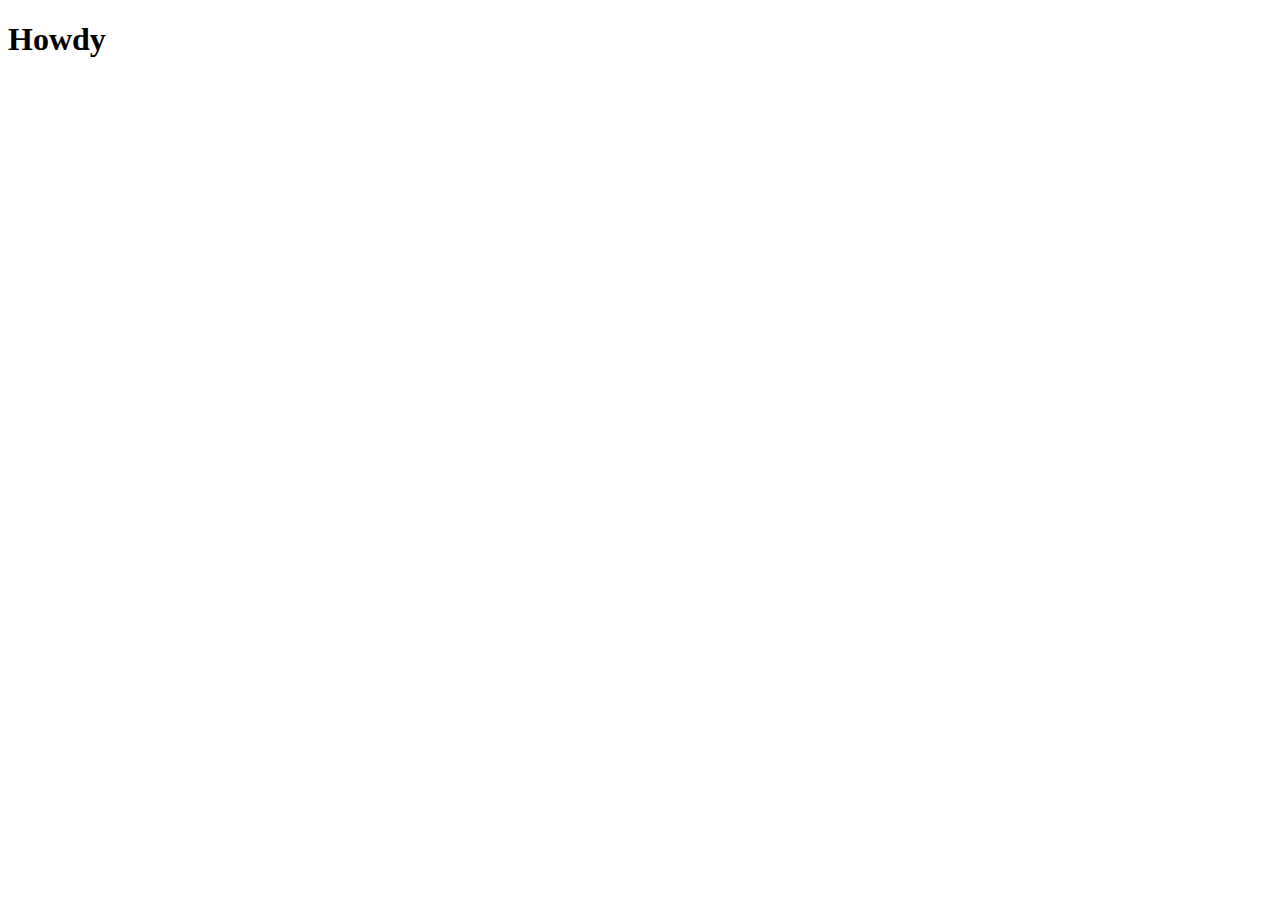
==== index.html @ 6f177c91 "Add files via upload" ====
<!doctype html>
<html lang="nl">
	
<head>
	<meta charset="UTF-8">
	<meta name="author" content="jouw naam">
	<meta name="viewport" content="width=device-width, initial-scale=1">
	
	<title>Howdy</title>
	
	<link href="styles/style.css" rel="stylesheet">
</head>

<body>
	<h1>Howdy</h1>
	<script src="scripts/script.js"></script>
</body>
	
</html>
---- styles/style.css ----
/* CSS Document */
*, *::after, *::before {
  box-sizing:border-box;  
}
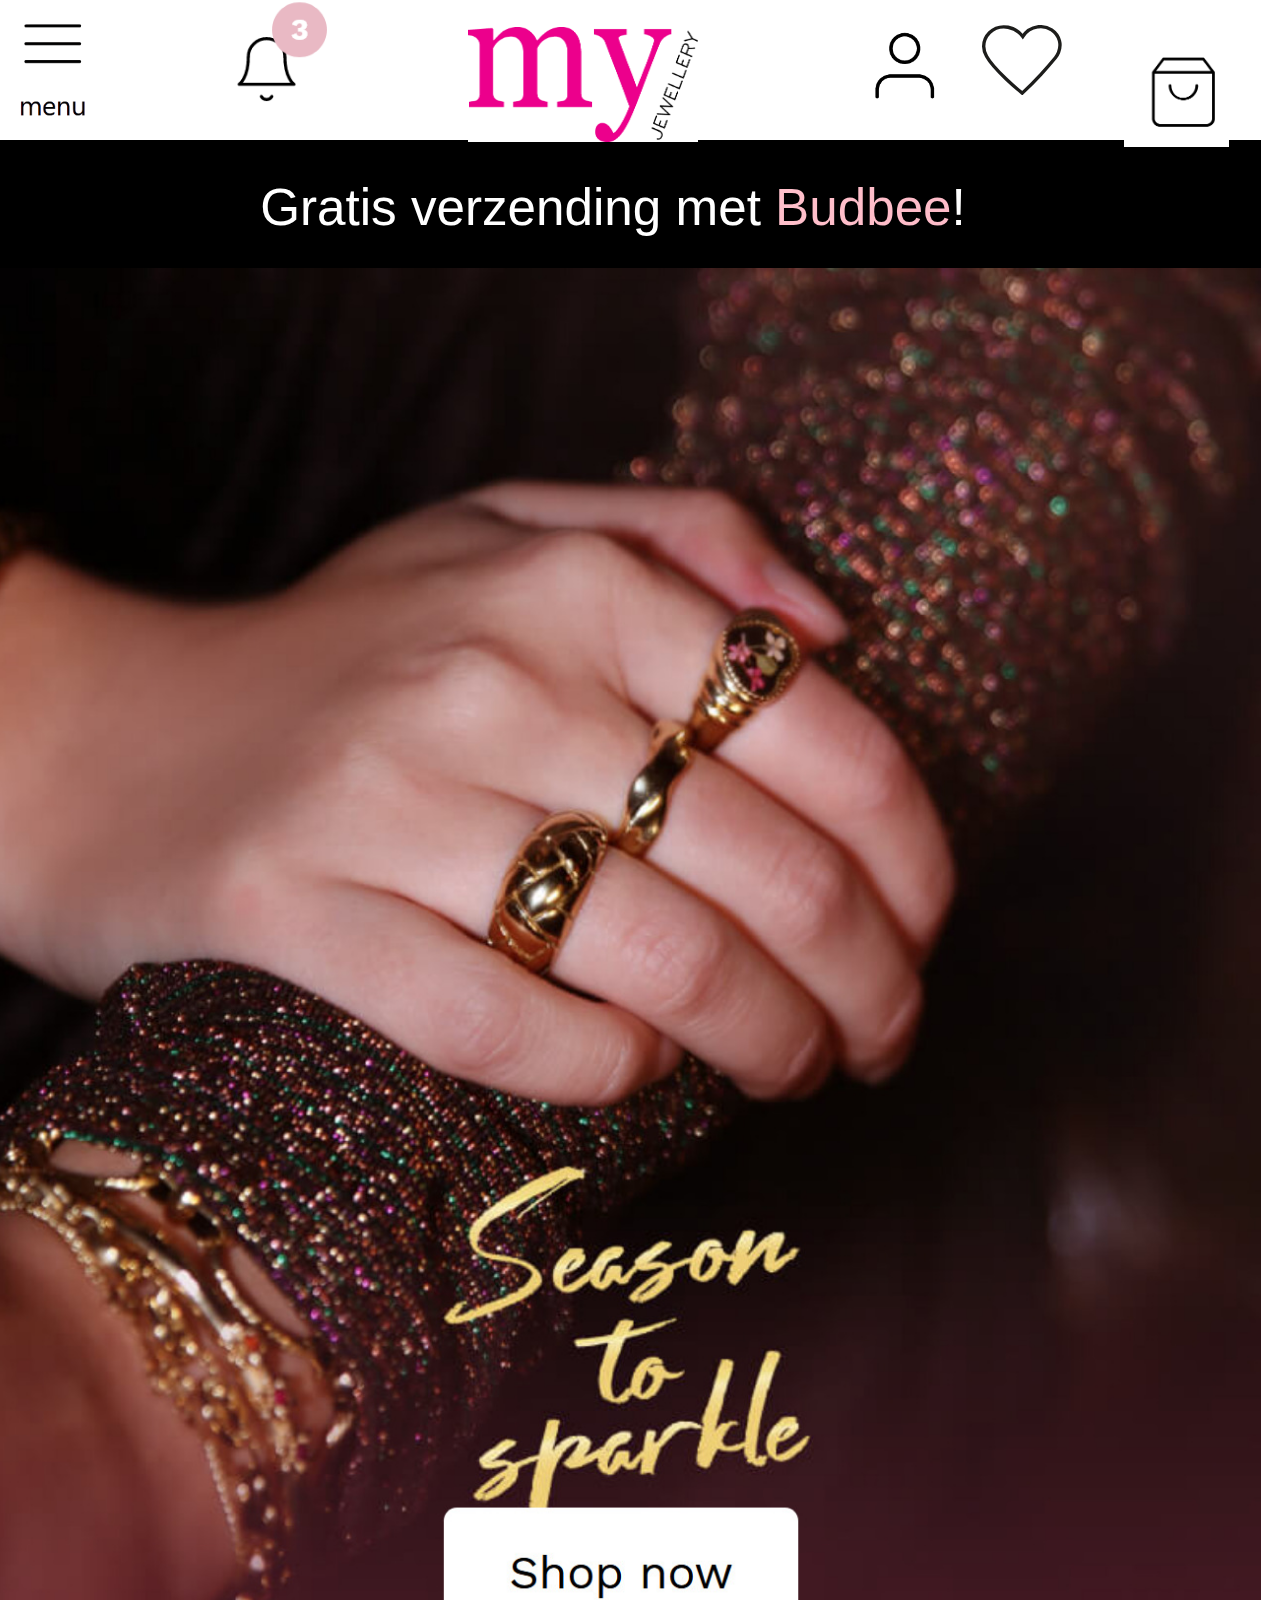
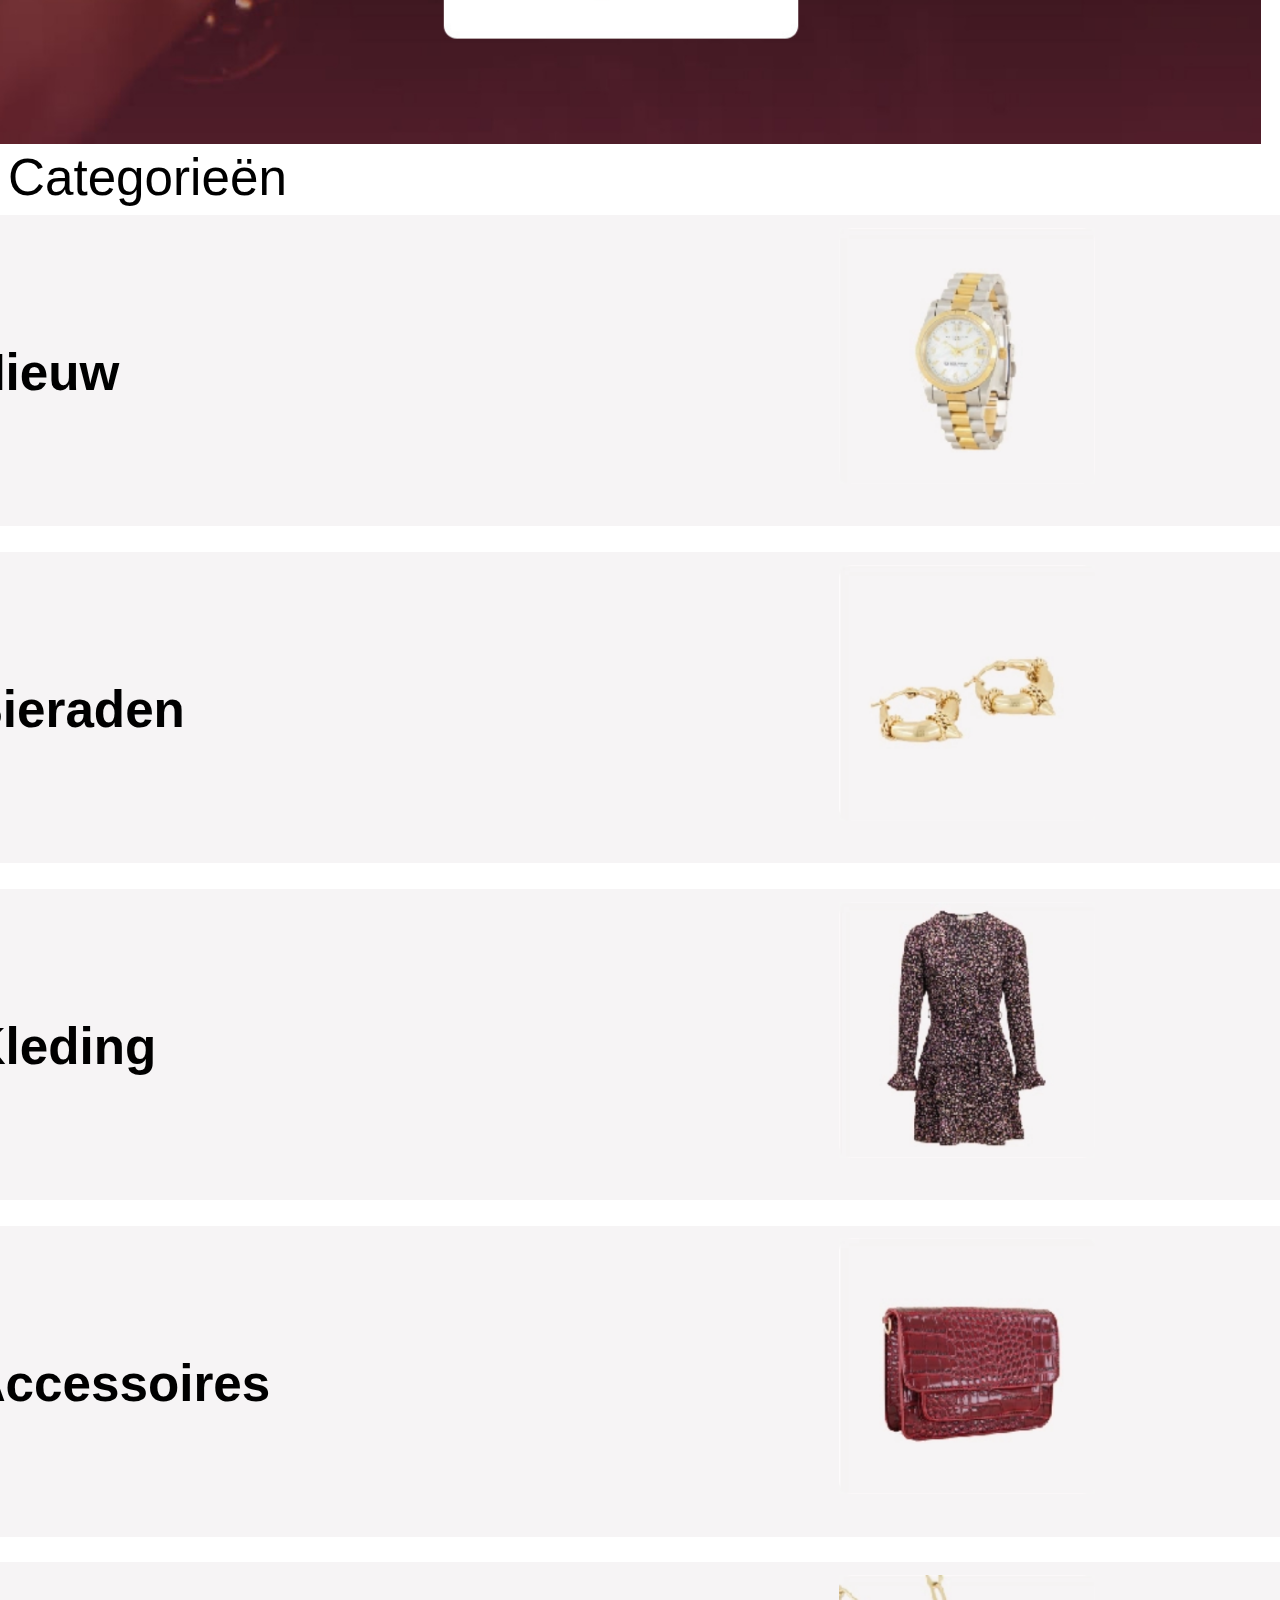
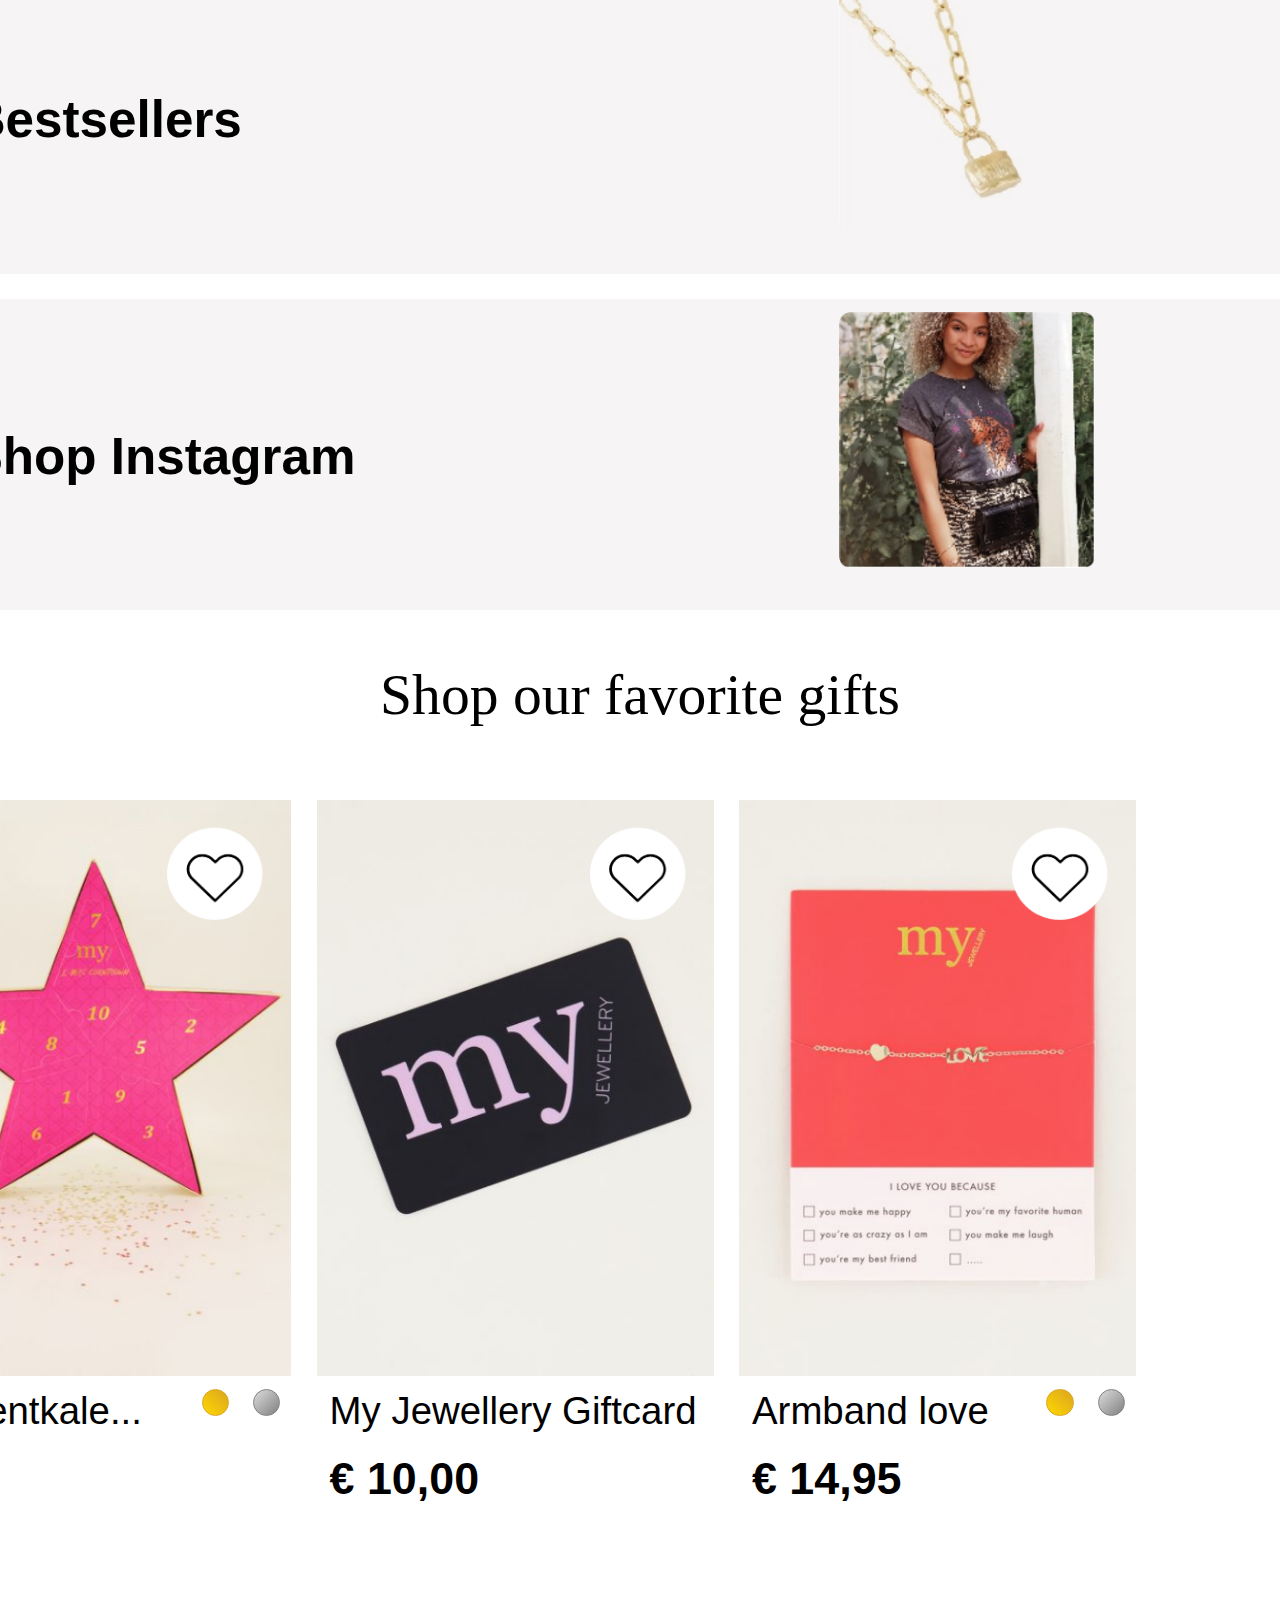
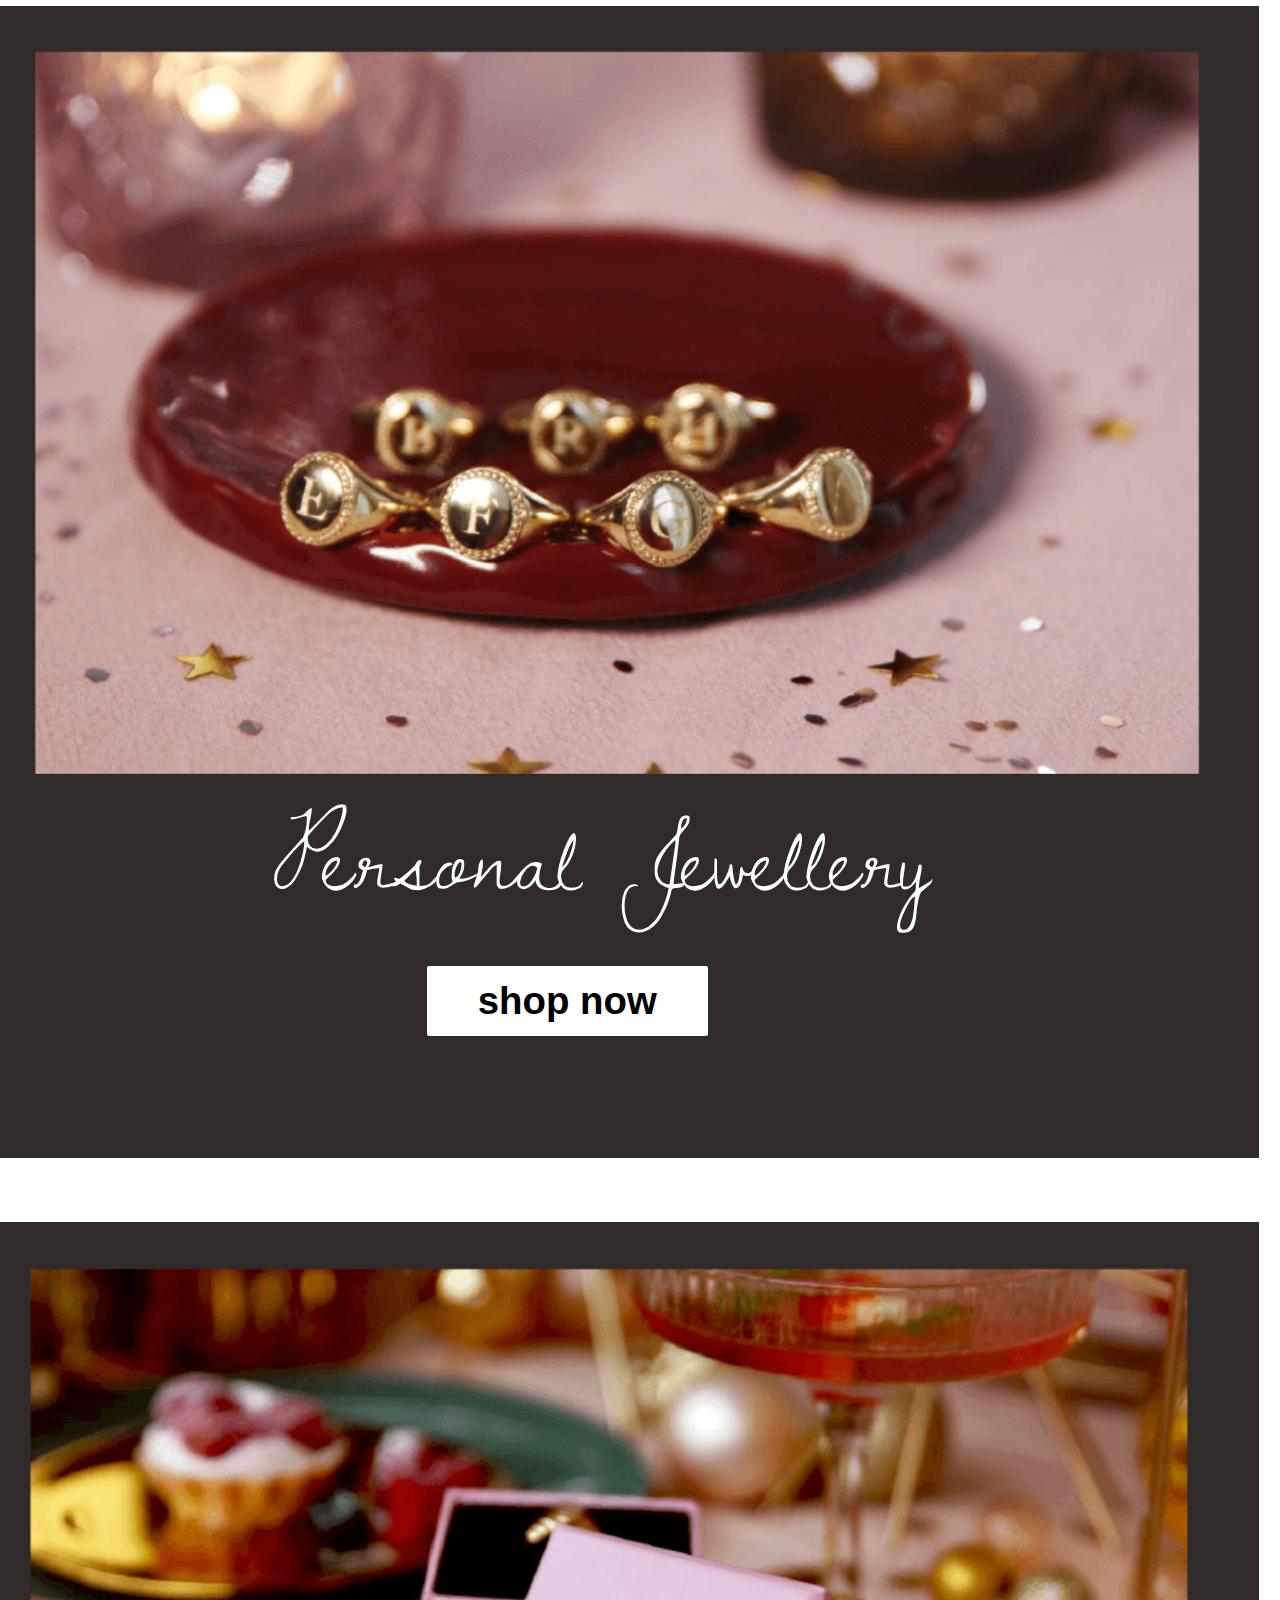
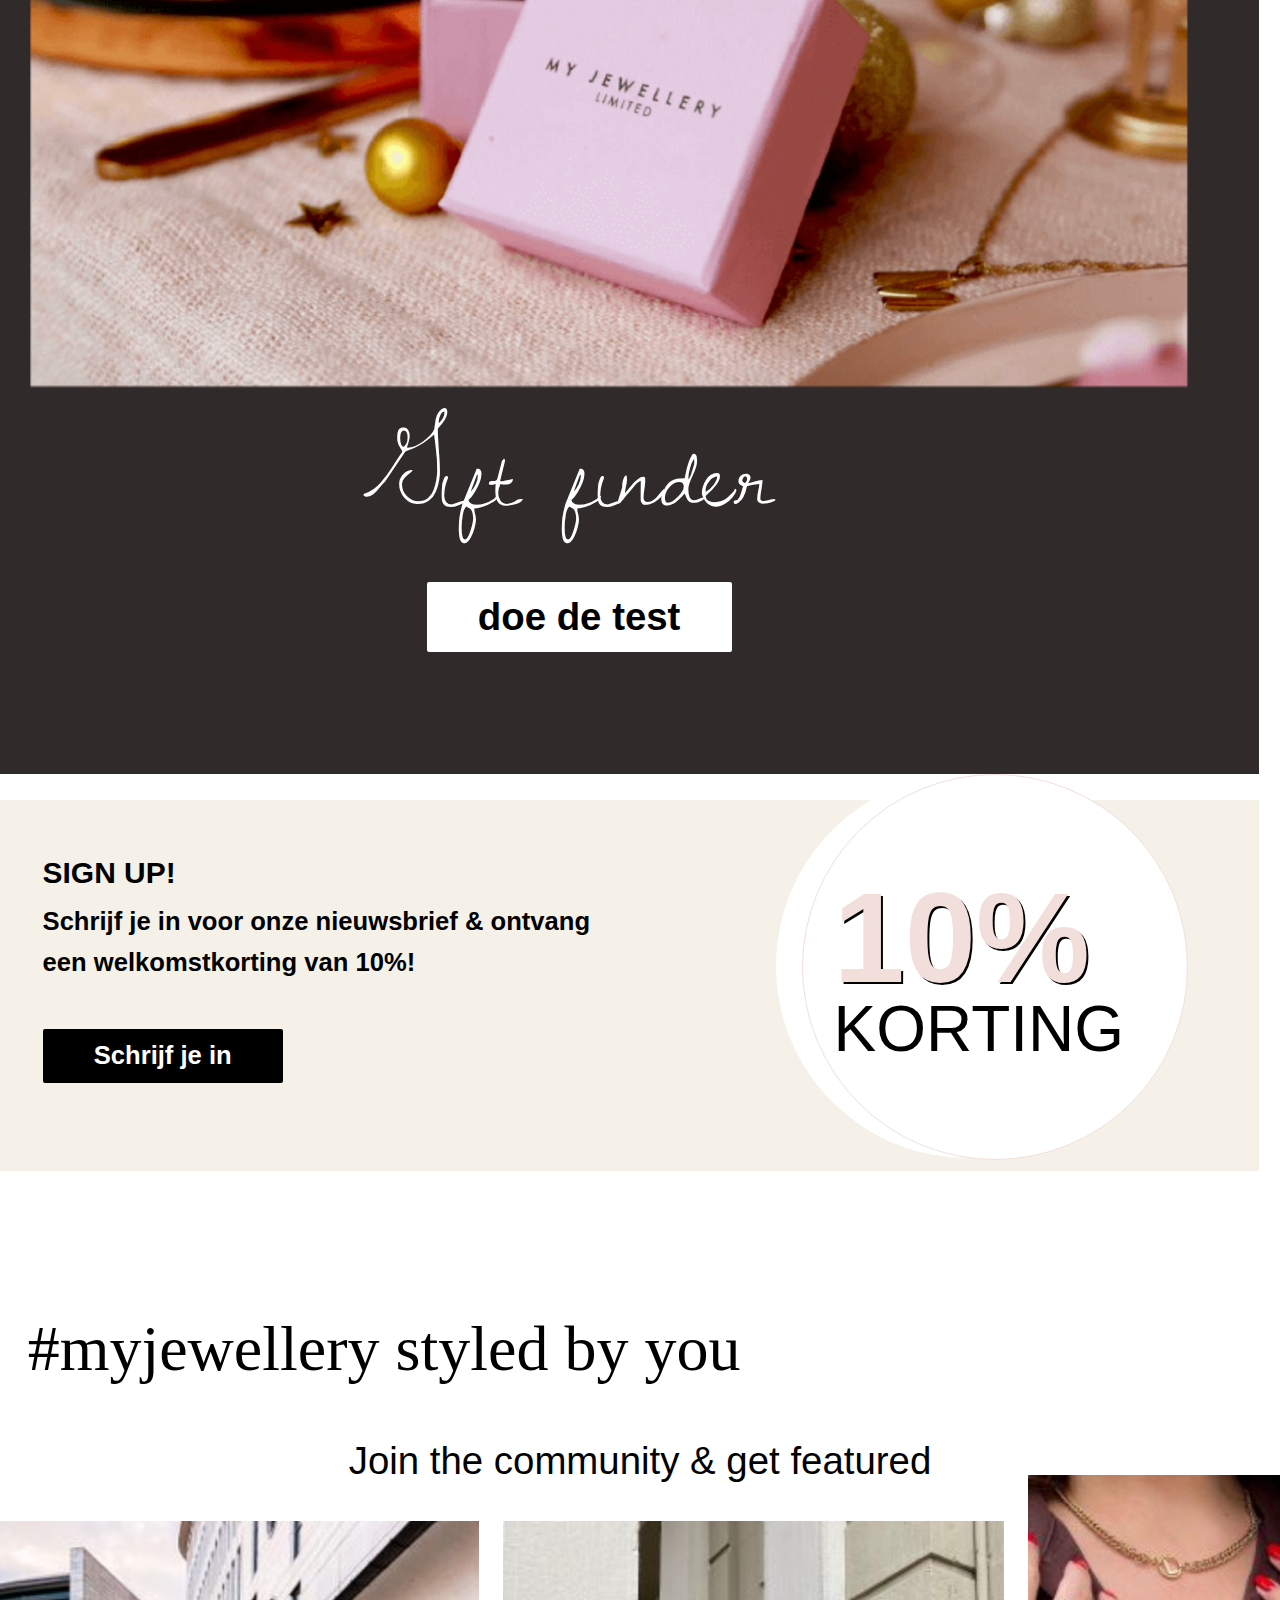
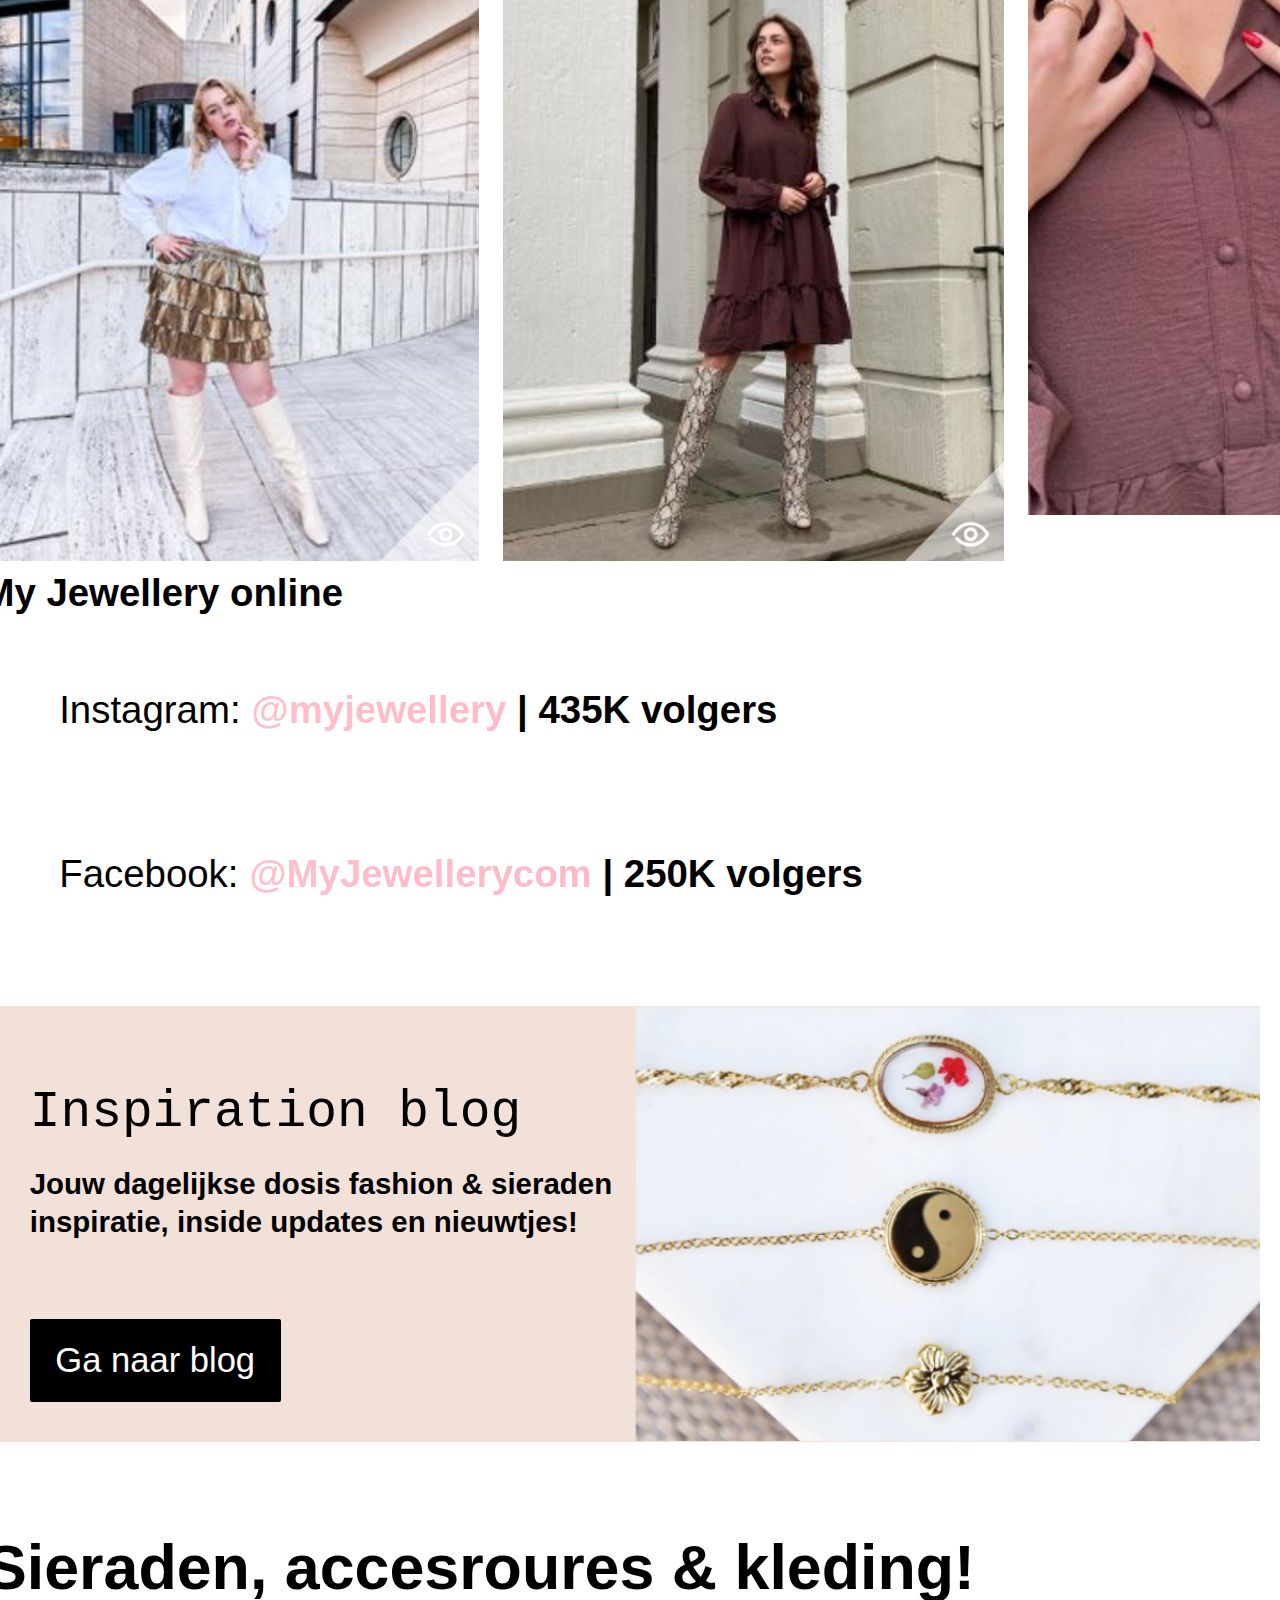
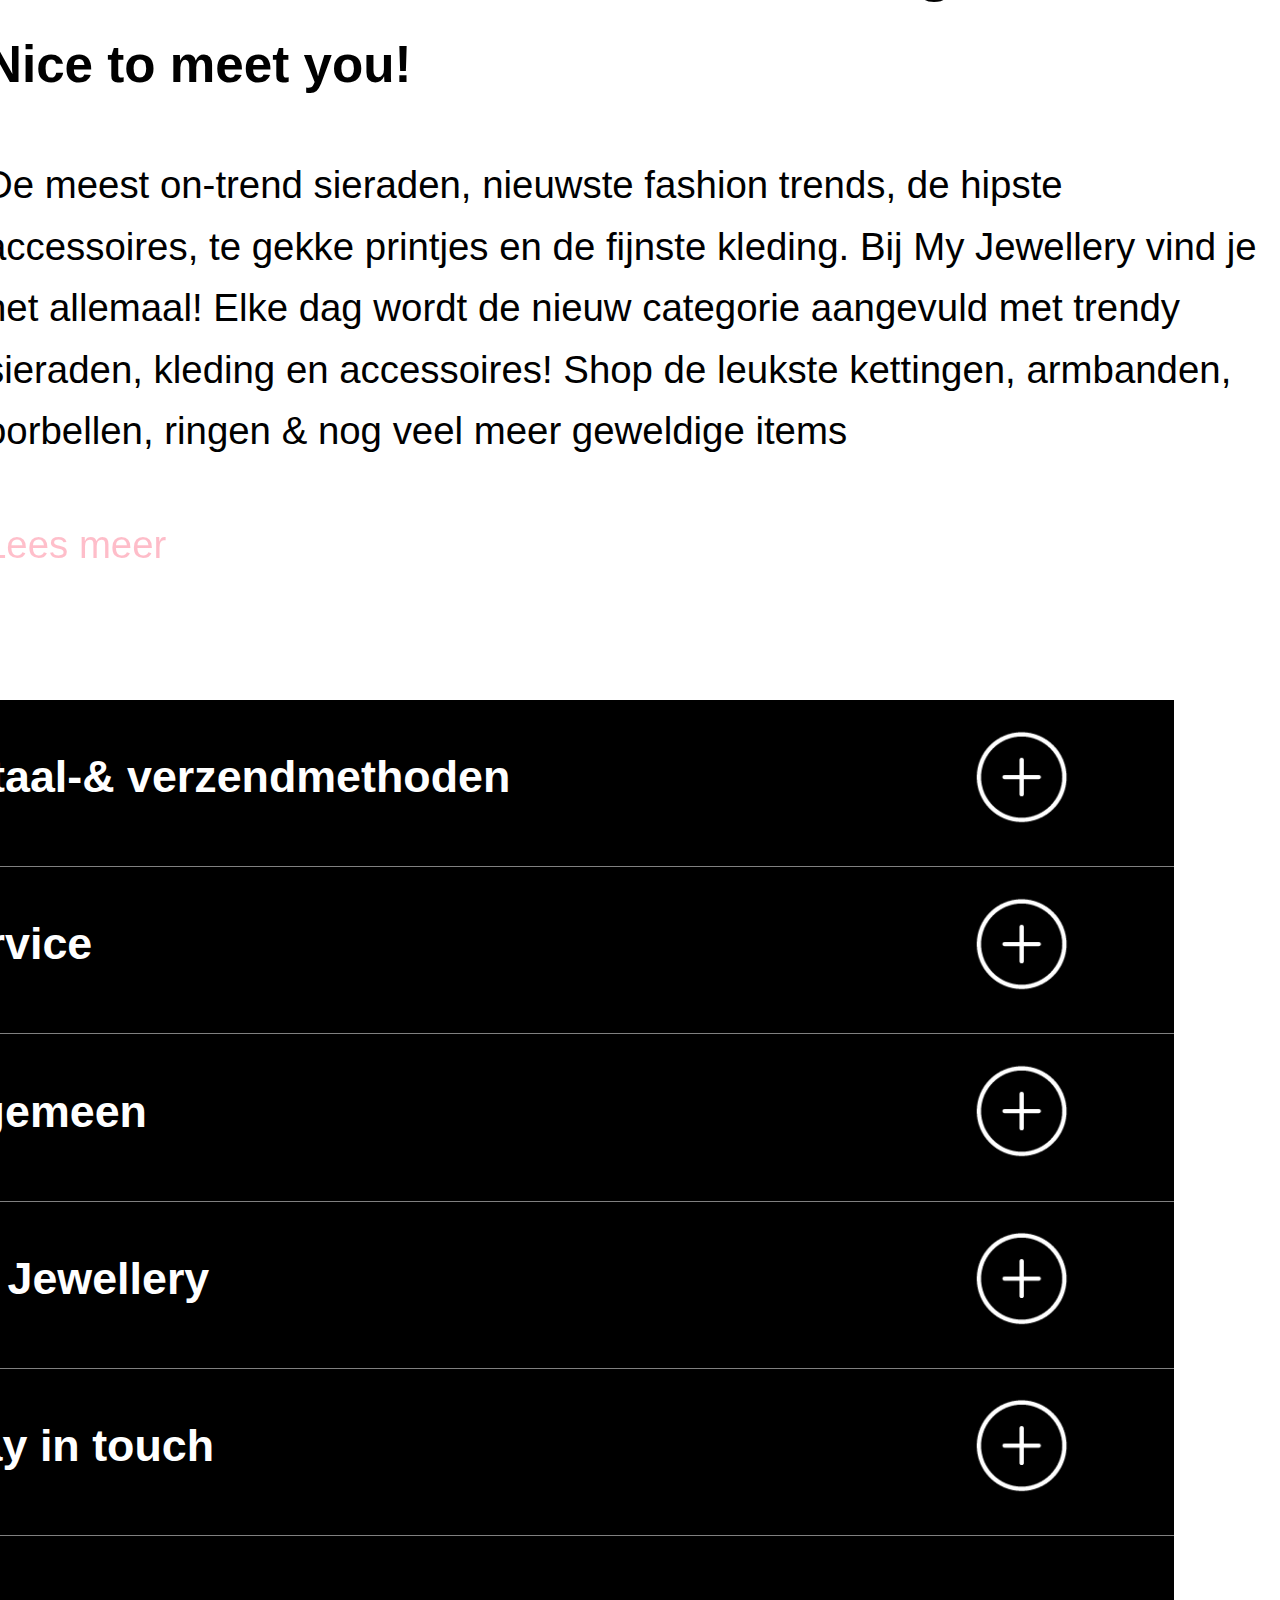
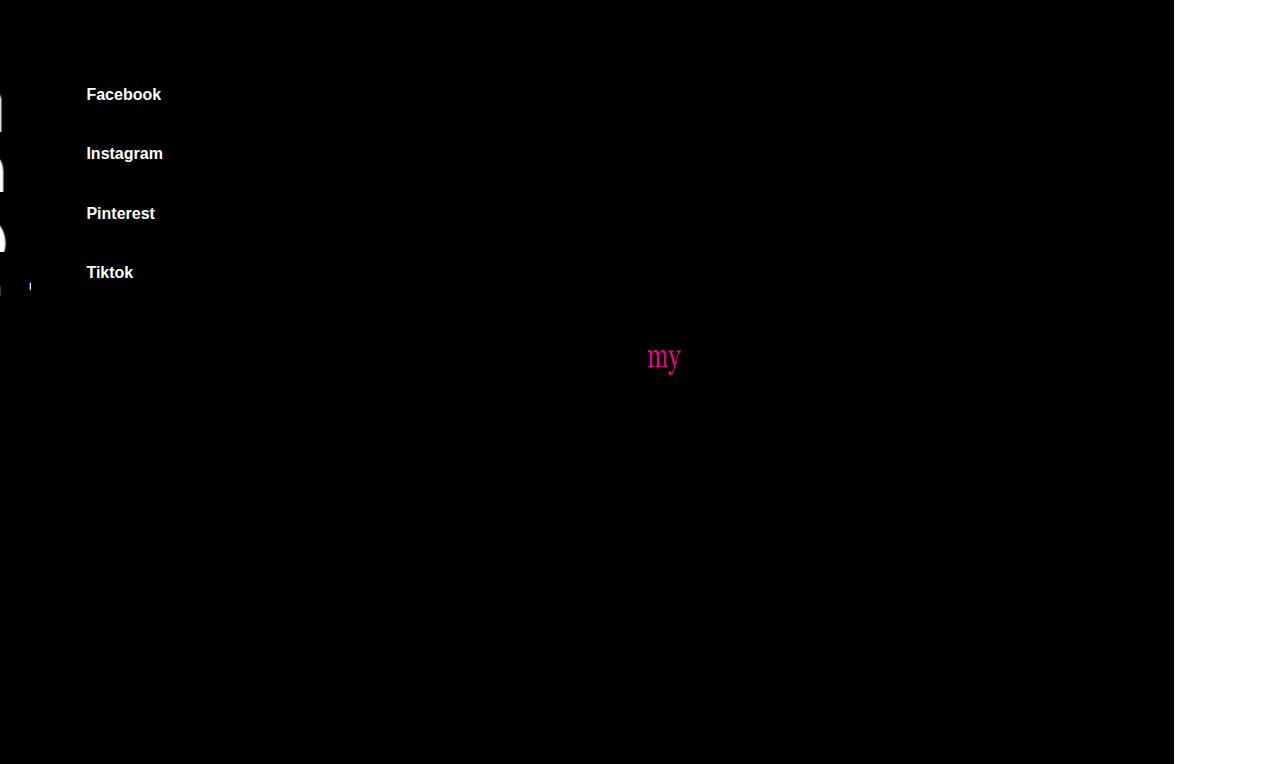
==== commit 437ab35a: "Add files via upload" ====
--- a/index.html
+++ b/index.html
@@ -1,19 +1,284 @@
-<!doctype html>
-<html lang="nl">
-	
-<head>
-	<meta charset="UTF-8">
-	<meta name="author" content="jouw naam">
-	<meta name="viewport" content="width=device-width, initial-scale=1">
-	
-	<title>Howdy</title>
-	
-	<link href="styles/style.css" rel="stylesheet">
-</head>
-
-<body>
-	<h1>Howdy</h1>
-	<script src="scripts/script.js"></script>
-</body>
-	
-</html>
+<!DOCTYPE html>
+<html lang="nl">
+
+<head>
+    <title>Sieraden en kleding webshop, elke dag nieuwe on-trend items!</title>
+    <meta charset="UTF-8">
+    <meta name="description" content="My Jewerly">
+    <meta name="keywords" content="Sieraden, Blogs">
+    <meta name="author" content="Fabienne van den Steen">
+    <!-- <meta name="viewport" content="width=device-width, initial-scale=1.0"> -->
+    <link rel="preconnect" href="https://fonts.gstatic.com">
+    <link href="https://fonts.googleapis.com/css2?family=Work+Sans&display=swap" rel="stylesheet">
+    <link rel="preconnect" href="https://fonts.gstatic.com">
+    <link href="https://fonts.googleapis.com/css2?family=Work+Sans:wght@400;600&display=swap" rel="stylesheet">
+    <link rel="preconnect" href="https://fonts.gstatic.com">
+    <link rel="preconnect" href="https://fonts.gstatic.com">
+    <link href="https://fonts.googleapis.com/css2?family=Dawning+of+a+New+Day&family=Sacramento&display=swap" rel="stylesheet">
+    <link rel="stylesheet" type="text/css" href="Style/Style.css">
+    <link rel="icon" href="Images/favicon.png" type="image/gif" sizes="16x16">
+    <!-- DEZE REGEL IS VOOR DE FAVICON -->
+</head>
+
+<!-- HTML HEADER BEGINT HIER -->
+<header>
+    <!-- CONTAINTER ELEMENT VERVANGEN ( SECTION) -->
+    <section>
+        <img src="Images/Menu.png" alt="Menu">
+        <img src="Images/Search.png" alt="Search Logo">
+        <img src="Images/bel.png" alt="notificaties Logo">
+        <a href="One%20homepage.html">
+            <img src="Images/Logo.png" alt="Logo" class="logo"></a>
+        <div>
+            <img src="Images/Profiel.png" alt="Profiel Logo" class="profiel">
+            <svg id="Laag_2" data-name="Laag 2" xmlns="http://www.w3.org/2000/svg" viewBox="0 0 117.94 104.16">
+                <path class="cls-1" d="M286.61,484.71c9-8.46,18.27-17.75,27.67-27.91,7.69-8.33,14.8-16.52,21.35-24.48.94-1.14,9.5-11.89,5.94-25.34A28.17,28.17,0,0,0,330,391.1a29.59,29.59,0,0,0-19.22-4.57c-.64.07-1.15.14-1.5.19-13.65,1.95-20.81,12.43-21.94,14.13-1.59-2.18-8.76-11.46-21.69-13.65-2.22-.37-16.65-2.56-27.3,7.8-1,1-8.87,8.86-8.86,20.49,0,4,.95,8.7,4.23,14.61C245.12,450.66,282,481,286.61,484.71Z" transform="translate(-226.99 -383.87)" />
+                <path class="cls-1" d="M343.55,412.72" transform="translate(-226.99 -383.87)" />
+            </svg>
+            <img src="Images/Bag.png" alt="Bag Logo">
+        </div>
+    </section>
+    <!--  P VERANDEREN IN DIV , DIV WEGHALEN EN STYLE IN P ZETTEN -->
+    <article>
+        <p>Gratis verzending met <span class=pink>Budbee</span>!</p>
+    </article>
+</header>
+
+<main>
+    <section>
+        <img src="Images/Header_photo.jpg" alt="Christmass themed picture" id="headerphoto">
+        <!-- <img src="images/20po.jpg" alt="Christmass themed picture"> -->
+        <!--  <img src="images/Header_photo.jpg" alt="Christmass themed picture" class="Image1"> -->
+        <a>
+            <!-- <p class="button1">Shop now</p> -->
+            Shop now
+        </a>
+    </section>
+
+
+    <section id="section2">
+        <h1>Categorieën</h1>
+        <ul>
+            <li>
+                <a>
+                    <p class="horlogenieuw">Nieuw</p>
+                    <img src="Images/Horloge.png" alt="Horloge in het goud">
+                </a>
+            </li>
+            <li>
+                <a href="Detailpagina.html" class="oorbellensieraden">Sieraden</a>
+                <img src="Images/Oorbellen.png" alt="Oorbellen in het goud">
+            </li>
+            <li>
+                <a>
+                    <p class="jurkkleding">Kleding</p>
+                    <img src="Images/Jurk.png" alt="Bloemen jurk">
+                </a>
+            </li>
+            <li>
+                <a>
+                    <p>Accessoires</p>
+                    <img src="Images/Tas.png" alt="Rode tas">
+                </a>
+            </li>
+            <li>
+                <a>
+                    <p>Bestsellers</p>
+                    <img src="Images/Ketting.png" alt="Ketting in het goud">
+                </a>
+            </li>
+            <li>
+                <a>
+                    <p>Shop Instagram</p>
+                    <img src="Images/Girl.png" alt="Instagram foto">
+                </a>
+            </li>
+        </ul>
+    </section>
+    <section id="section3">
+        <h2>Shop our favorite gifts</h2>
+        <!--  ARTICLE MET H ALS NAAM VAN MAKEN IPV DIV ( OF UN LI) -->
+        <ul id="ulhome2">
+            <li>
+                <img src="Images/Calander.png" alt="Calander">
+                <img src="images/Screenshot_2020-11-15%20Adventskalender%202020.jpg" alt="Calander afbeelding 2" class="calander2">
+                <p id="p1">Adventkale...</p>
+                <!-- <p class="a2020price"><b>€ 49.95</b></p> -->
+                <div></div>
+                <div></div>
+            </li>
+            <!-- <img src="images/Heart.png" alt="Heart liked" class="heart2"> -->
+            <li>
+                <img src="Images/Giftcard.png" alt="Giftcard">
+                <!--  <img src="images/Heart.png" alt="Heart liked" class="heart2"> -->
+                <p>My Jewellery Giftcard</p>
+                <p><b>€ 10,00</b></p>
+            </li>
+            <li class="container1">
+                <img src="Images/Sieraad1.png" alt="Armbandje">
+                <img src="images/Screenshot_2020-11-15%20%20Armband%20Love.png" alt="Armbandje afbeelding 2" class="sieraad1b">
+                <p>Armband love</p>
+                <p><b>€ 14,95</b></p>
+                <div></div>
+                <div></div>
+            </li>
+            <!--  <img src="images/Heart.png" alt="Heart liked" class="heart2"
+            <li id="lihome2" class="container1">
+                <img src="images/Sieraad%202.png" alt="Ring">
+                <img src="images/ring2.jpg" alt="Heart liked" class="ring2">
+                <p>Geboorte...</p>
+                <p><b>€ 11,95</b></p>
+                <div></div>
+                <div></div>
+            </li> -->
+            <!-- <img src="images/Heart.png" alt="Heart liked" class="heart2" -->
+            <!-- <div>
+                    <img src="images/Sieraad%202.png" alt="Ring" class="sieraad2">
+                    <img src="images/Heart.png" alt="Heart liked" class="heart2">
+                    <p>Sterrenbeeld ring</p>
+                    <p><b>€ 17,95</b></p>
+                    <div class="gold"></div>
+                    <div class="silver"></div>
+                </div>
+                <div>
+                    <img src="images/Parfum.png" alt="Parfum" class="parfum">
+                    <img src="images/Heart.png" alt="Heart liked" class="heart2">
+                    <p>Empress Eau de Parfum</p>
+                    <p><b>€ 39,95</b></p>
+                </div>
+                <div>
+                    <img src="images/Sieraad%203.png" alt="Armband" class="sieraad3">
+                    <img src="images/Heart.png" alt="Heart liked" class="heart2">
+                    <p>Moeder &amp; Dochter armband</p>
+                    <p><b>€ 19.95</b></p>
+                    <div class="gold"></div>
+                    <div class="silver"></div>
+                    <div class="goldandsilver"></div>
+                </div>
+                <div>
+                    <img src="images/Sieraad%204.png" alt="Armband" class="sieraad4">
+                    <img src="images/Heart.png" alt="Heart liked" class="heart2">
+                    <p>Sister armband</p>
+                    <p><b>€ 19,95</b></p>
+                    <div class="gold"></div>
+                    <div class="silver"></div>
+                    <div class="goldandsilver"></div>
+                </div>
+                <div>
+                    <img src="images/Sieraad%205.png" alt="Armband" class="sieraad5">
+                    <img src="images/Heart.png" alt="Heart liked" class="heart2">
+                    <p>Zwarte forever connected armband</p>
+                    <p><b>€ 19,95</b></p>
+                    <div class="gold"></div>
+                    <div class="silver"></div>
+                    <div class="goldandsilver"></div>
+                </div> -->
+        </ul>
+    </section>
+    <section>
+        <article>
+            <img src="Images/Personal%20jewellery.png" alt="Ringen in schaal">
+            <p>Personal Jewellery</p>
+            <a>shop now</a>
+        </article>
+        <article>
+            <img src="Images/Gift%20finder.png" alt="Ring in bakje">
+            <p>Gift finder</p>
+            <a>doe de test</a>
+        </article>
+    </section>
+    <section>
+        <article>
+            <h3>SIGN UP!</h3>
+            <p><b>Schrijf je in voor onze nieuwsbrief &amp; ontvang</b></p>
+            <p><b> een welkomstkorting van 10%!</b></p>
+            <a>Schrijf je in</a>
+        </article>
+        <div>
+            <div></div>
+            <p>10%</p>
+            <p>KORTING</p>
+        </div>
+    </section>
+    <section>
+        <h2>#myjewellery styled by you</h2>
+        <p>Join the community &amp; get featured</p>
+        <img src="Images/styled1.png" alt="Styled girl">
+
+        <img src="Images/styled2.png" alt="Styled girl">
+
+        <img src="Images/styled3.png" alt="Styled girl">
+
+        <!--  <img src="images/styled4.png" alt="Styled girl" class="styled4">
+                    <img src="images/styled5.png" alt="Styled girl" class="styled5">
+                    <img src="images/styled6.png" alt="Styled girl" class="styled6"> -->
+    </section>
+    <section>
+        <h5><b>My Jewellery online</b></h5>
+        <p>Instagram: <span class="pink"><b>@myjewellery</b></span><span><b> | 435K volgers</b></span></p>
+        <p>Facebook: <span class="pink"><b>@MyJewellerycom</b></span><span><b> | 250K volgers</b></span></p>
+    </section>
+    <section>
+        <article>
+            <h3>Inspiration blog</h3>
+            <div>
+                <p><b>Jouw dagelijkse dosis fashion &amp; sieraden</b></p>
+                <p><b>inspiratie, inside updates en nieuwtjes!</b></p>
+            </div>
+            <img src="Images/Sieraden6.png" alt="armbandjes x3">
+            <a>Ga naar blog</a>
+        </article>
+    </section>
+    <section>
+        <h4><b>Sieraden, accesroures &amp; kleding!</b></h4>
+        <h5><b>Nice to meet you!</b></h5>
+        <p>De meest on-trend sieraden, nieuwste fashion trends, de hipste accessoires, te gekke printjes en de fijnste kleding. Bij My Jewellery vind je het allemaal! Elke dag wordt de nieuw categorie aangevuld met trendy sieraden, kleding en accessoires! Shop de leukste kettingen, armbanden, oorbellen, ringen &amp; nog veel meer geweldige items</p>
+        <a>Lees meer</a>
+    </section>
+    <script src="javascript.js"></script>
+</main>
+
+<!-- HTML FOOTER BEGINT HIER -->
+<footer>
+    <ul>
+        <li>
+            <a><img src="Images/Add.png" alt="Add button"></a>
+            <h5><b>Betaal-&amp; verzendmethoden</b></h5>
+        </li>
+        <li>
+            <a><img src="Images/Add.png" alt="Add button"></a>
+            <h5><b>Service</b></h5>
+        </li>
+        <li>
+            <a><img src="Images/Add.png" alt="Add button"></a>
+            <h5><b>Algemeen</b></h5>
+        </li>
+        <li>
+            <a><img src="Images/Add.png" alt="Add button"></a>
+            <h5><b>My Jewellery</b></h5>
+        </li>
+        <li>
+            <a><img src="Images/Add.png" alt="Add button"></a>
+            <h5><b>Stay in touch</b></h5>
+        </li>
+    </ul>
+    <ul>
+        <li>
+            <img src="Images/Facebook.png" alt="Facebook logo">
+            <p><b>Facebook</b></p>
+        </li>
+        <li>
+            <img src="Images/Instagram.png" alt="Instagram logo">
+            <p><b>Instagram</b></p>
+        </li>
+        <li>
+            <img src="Images/Pinterest_logo.png" alt="Pinterest logo">
+            <p><b>Pinterest</b></p>
+        </li>
+        <li>
+            <img src="Images/Tiktok.png" alt="Tiktok logo">
+            <p><b>Tiktok</b></p>
+        </li>
+    </ul>
+    <img src="Images/footerlogo.png" alt="Footer logo">
+</footer>
--- a/Style/Style.css
+++ b/Style/Style.css
@@ -0,0 +1,2143 @@
+/* OPMAAK VAN DE BODY & TOEGANKELIJKHEID */
+body {
+    font-family: 'https://fonts.googleapis.com/css2?family=Work+Sans:wght@400;600&display=swap', sans-serif;
+    overflow-x: hidden;
+}
+
+a {
+    cursor: pointer;
+}
+
+a:hover {
+    text-decoration: underline 3px solid black;
+}
+
+a:focus {
+    outline: 3px solid pink;
+}
+
+button:hover {
+    text-decoration: underline 3px solid black;
+}
+
+button:focus {
+    outline: 3px solid pink;
+}
+
+/* HIER BEGINT DE OPMAAK VAN DE HEADER */
+
+/* header menu img */
+header section:nth-of-type(1) img:nth-of-type(1) {
+    height: 9vw;
+    cursor: pointer;
+}
+
+
+/*header search img  */
+header section:nth-of-type(1) img:nth-of-type(2) {
+    position: absolute;
+    height: 6vw;
+    margin-left: 2vw;
+    margin-top: -1vw;
+    cursor: pointer;
+}
+
+/* header bel img */
+header section:nth-of-type(1) img:nth-of-type(3) {
+    position: absolute;
+    height: 10vw;
+    margin-left: 8vw;
+    margin-top: -1vw;
+    cursor: pointer;
+}
+
+/* header bel animation */
+@keyframes big-font0 {
+    0% {
+        height: 10vw;
+    }
+
+    30% {
+        height: 12vw;
+    }
+
+    60% {
+        height: 10vw;
+    }
+}
+
+/* header bel animation eigenschappen */
+header section:nth-of-type(1) img:nth-of-type(3) {
+    animation-name: big-font0;
+    animation-duration: 2.5s;
+    animation-iteration-count: infinite;
+    animation-timing-function: linear;
+}
+
+/* header logo img */
+header section:nth-of-type(1) a:nth-of-type(1) img {
+    position: absolute;
+    height: 9vw;
+    width: 18vw;
+    margin-left: 29vw;
+    margin-top: 1.5vw;
+    cursor: pointer;
+}
+
+/* header profiel img */
+header section:nth-of-type(1) div img:nth-of-type(1) {
+    height: 7vw;
+    margin: 1vw;
+    cursor: pointer;
+}
+
+/* header heart svg */
+header section:nth-of-type(1) #Laag_2 {
+    right: 11vw;
+    height: 5.5vw;
+    margin: 1vw;
+    cursor: pointer;
+    fill: none;
+    stroke: #1d1d1b;
+    stroke-miterlimit: 10;
+    stroke-width: 5px;
+}
+
+header section:nth-of-type(1) #Laag_2:hover {
+    stroke: #E9B9C4;
+}
+
+
+/* getalletjes */
+header div a span {
+    position: absolute;
+    min-width: 2vw;
+    line-height: 2vw;
+    padding: 1vw 1vw;
+    right: 13vw;
+    top: 3vw;
+    font-size: 4vw;
+    text-align: center;
+    color: white;
+    background-color: pink;
+    border-radius: 25vw;
+    z-index: 200;
+}
+
+/* header bag img */
+header section:nth-of-type(1) img:nth-of-type(2) {
+    right: 3vw;
+    top: 3vw;
+    height: 7.5vw;
+    margin: 1vw;
+    cursor: pointer;
+}
+
+/* header div img flex */
+header section:nth-of-type(1) div {
+    display: flex;
+    flex-direction: row;
+    margin-left: 65vw;
+    margin-top: -9vw;
+}
+
+/* header article verzending */
+header article {
+    display: flex;
+    background-color: black;
+    margin: -2vw;
+    margin-top: 1vw;
+    margin-left: -2.3vw;
+    width: 100.2vw;
+    height: 10vw;
+    color: white;
+    align-content: center;
+    font-size: 4vw;
+}
+
+/* header article span */
+.pink {
+    color: pink;
+    cursor: pointer;
+}
+
+/* header article p */
+header article p {
+    margin-left: 22vw;
+    margin-top: 3vw;
+}
+
+/* header article span hover */
+.pink:hover {
+    text-decoration: underline;
+}
+
+/* BRON: https://drive.google.com/file/d/1VqMm3oRHZkxV2hAAquJD5vuYmnlu1EdJ/view */
+header article p .pink {
+    user-select: none;
+    color: white;
+    background: repeating-linear-gradient(-45deg, pink 0%, white 33%, #E1578A 66%, pink 100%);
+    background-size: 600vw 600vw;
+    -webkit-text-fill-color: transparent;
+    -webkit-background-clip: text;
+    animation: slide0 4s linear infinite forwards;
+}
+
+@keyframes slide0 {
+    0% {
+        background-position-x: 0%;
+    }
+
+    100% {
+        background-position-x: 600vw;
+    }
+}
+
+/* HIER STAAN DE TEKST OPMAAK VAN DE MAIN */
+
+/* HIER BEGINT DE OPMAAK VAN SECTION 1 */
+
+/* main section 1 foto homepagina */
+main section:nth-of-type(1) #headerphoto {
+    height: 100%;
+    width: 100.2vw;
+    margin: -2vw;
+    margin-top: 2vw;
+    margin-left: -2.3vw;
+}
+
+/* main section 1 knop */
+main section:nth-of-type(1) a {
+    position: absolute;
+    text-align: center;
+    margin-left: 33vw;
+    margin-top: -17.5vw;
+    background-color: white;
+    border-radius: 10px;
+    padding: 4vw 6vw;
+    font-size: 4vw;
+}
+
+main section:nth-of-type(1) a:hover {
+    background-color: pink;
+    transition: 1s;
+}
+
+/* /* HIER BEGINT DE OPMAAK VAN SECTION 2 */
+
+/* categorieen h1 */
+    h1 {
+    font-weight: normal;
+    font-size: 4vw;
+    margin-top: 2vw;
+}
+
+main #section2 ul {
+    list-style-type: none;
+}
+
+main #section2 li {
+    background-color: #F6F4F5;
+    margin-top: -2vw;
+    margin-left: -13.2vw;
+    margin-right: -2vw;
+    margin-bottom: 4vw;
+    padding: 3vw 27vw;
+}
+
+main #section2 p {
+    position: absolute;
+    margin-left: -20vw;
+    font-size: 4vw;
+    margin-top: 7vw;
+    text-decoration: none;
+    font-weight: 600;
+    cursor: pointer;
+}
+
+main #section2 p:hover {
+    color: pink;
+    transition: 0.5s;
+    cursor: pointer;
+}
+
+main #section2 img {
+    margin-left: 48vw;
+    margin-top: -2vw;
+    height: 20vw;
+}
+
+.oorbellensieraden {
+    position: absolute;
+    color: black;
+    margin-left: -20vw;
+    font-size: 4vw;
+    margin-top: 7vw;
+    text-decoration: none;
+    font-weight: 600;
+    cursor: pointer;
+    background-color: transparent;
+    border-style: none;
+}
+
+.oorbellensieraden:hover {
+    color: pink;
+    transition: 0.5s;
+    cursor: pointer;
+}
+
+/* animatie sieraden knop */
+@keyframes flip-with-scale {
+    0% {
+        transform: perspective(400px) scaleX(1);
+    }
+
+    40% {
+        transform: perspective(400px) scaleX(-1);
+    }
+
+    80% {
+        transform: perspective(400px) scaleX(1);
+    }
+
+    90% {
+        transform: perspective(400px) scaleX(1);
+    }
+
+    100% {
+        transform: perspective(400px) scaleX(1);
+    }
+}
+
+/* animation sieraden knop eigenschappen */
+.oorbellensieraden {
+    animation-name: flip-with-scale;
+    animation-duration: 4s;
+    animation-iteration-count: infinite;
+    animation-timing-function: linear;
+}
+
+/* HIER BEGINT DE OPMAAK VAN SECTION 3 */
+main #section3 #ulhome2 {
+    list-style-type: none;
+    margin-left: -10vw;
+    overflow-x: auto;
+    overflow-y: hidden;
+    white-space: nowrap;
+}
+
+h2 {
+    font-weight: 100;
+    font-size: 4.5vw;
+    font-family: serif;
+    display: flex;
+    justify-content: center;
+}
+
+/* calander img */
+main #section3 #ulhome2 li:nth-of-type(1) img:nth-of-type(1) {
+    display: block;
+    height: 45vw;
+    width: 31vw;
+    margin-left: -2vw;
+    margin-top: 2vw;
+}
+
+/* container 1  */
+main #section3 #ulhome2 li:nth-of-type(1) {
+    position: absolute;
+    width: 50%;
+}
+
+/* container hover */
+main #section3 #ulhome2 li:nth-of-type(1):hover .calander2 {
+    opacity: 1;
+}
+
+.calander2 {
+    position: absolute;
+    height: 45vw;
+    width: 31vw;
+    margin-left: -2vw;
+    margin-top: -45vw;
+    opacity: 0;
+}
+
+/* title calander */
+main #section3 #ulhome2 li:nth-of-type(1) #p1 {
+    position: absolute;
+    font-weight: 100;
+    font-size: 3vw;
+    margin-top: 1vw;
+}
+
+/* gold 1 */
+main section:nth-of-type(3) #ulhome2 li:nth-of-type(1) div:nth-of-type(1) {
+    background-image: linear-gradient(to bottom left, goldenrod, gold);
+    border-style: solid;
+    border-width: 1.4px;
+    border-color: goldenrod;
+    position: absolute;
+    display: flex;
+    justify-content: flex-end;
+    border-radius: 250px;
+    width: 2vw;
+    height: 2vw;
+    margin-left: 22vw;
+    margin-top: 1vw;
+}
+
+/* silver 1 */
+main section:nth-of-type(3) #ulhome2 li:nth-of-type(1) div:nth-of-type(2) {
+    background-image: linear-gradient(to top left, gray, gainsboro);
+    border-style: solid;
+    border-width: 1.4px;
+    border-color: gray;
+    position: absolute;
+    display: flex;
+    justify-content: flex-end;
+    border-radius: 250px;
+    width: 2vw;
+    height: 2vw;
+    margin-left: 26vw;
+    margin-top: 1vw;
+}
+
+/* GIFTCARD IMG */
+main #section3 #ulhome2 li:nth-of-type(2) img:nth-of-type(1) {
+    position: absolute;
+    height: 45vw;
+    width: 31vw;
+    margin-left: 31vw;
+    margin-top: 2vw;
+}
+
+/* GIFTCARD TITLE */
+main #section3 #ulhome2 li:nth-of-type(2) p:nth-of-type(1) {
+    position: absolute;
+    font-weight: 100;
+    font-size: 3vw;
+    margin-top: 48vw;
+    margin-left: 32vw;
+}
+
+/* PRIJS VAN GIFTCARD */
+main #section3 #ulhome2 li:nth-of-type(2) p:nth-of-type(2) {
+    position: absolute;
+    margin-top: 53vw;
+    margin-left: 32vw;
+    font-size: 3.5vw;
+    text-decoration: none;
+    font-weight: 500;
+    z-index: 100;
+}
+
+/* PRIJS VAN SIRAAD 3 */
+main #section3 #ulhome2 li:nth-of-type(3) p:nth-of-type(2) {
+    position: absolute;
+    font-weight: 500;
+    font-size: 3.5vw;
+    margin-top: 53vw;
+    margin-left: 65vw;
+}
+
+/* SIRAAD 3 TITLE */
+main #section3 #ulhome2 li:nth-of-type(3) p:nth-of-type(1) {
+    position: absolute;
+    font-weight: 100;
+    font-size: 3vw;
+    margin-top: 48vw;
+    margin-left: 65vw;
+}
+
+/* SIERAAD 3 */
+main #section3 #ulhome2 li:nth-of-type(3) img:nth-of-type(1) {
+    position: absolute;
+    height: 45vw;
+    width: 31vw;
+    margin-left: 64vw;
+    margin-top: 2vw;
+}
+
+/* CONTAINER */
+main #section3 #ulhome2 li:nth-of-type(3) {
+    position: absolute;
+    width: 50%;
+}
+
+
+/* CONTAINER HOVER */
+main #section3 #ulhome2 li:nth-of-type(3):hover .sieraad1b {
+    opacity: 1;
+}
+
+.sieraad1b {
+    position: absolute;
+    height: 45vw;
+    width: 31vw;
+    margin-left: 64vw;
+    margin-top: 2vw;
+    opacity: 0;
+}
+
+/* gold 1 */
+main section:nth-of-type(3) #ulhome2 li:nth-of-type(3) div:nth-of-type(1) {
+    background-image: linear-gradient(to bottom left, goldenrod, gold);
+    border-style: solid;
+    border-width: 1.4px;
+    border-color: goldenrod;
+    position: absolute;
+    display: flex;
+    justify-content: flex-end;
+    border-radius: 250px;
+    width: 2vw;
+    height: 2vw;
+    margin-left: 88vw;
+    margin-top: 48vw;
+}
+
+/* silver 1 */
+main section:nth-of-type(3) #ulhome2 li:nth-of-type(3) div:nth-of-type(2) {
+    background-image: linear-gradient(to top left, gray, gainsboro);
+    border-style: solid;
+    border-width: 1.4px;
+    border-color: gray;
+    position: absolute;
+    display: flex;
+    justify-content: flex-end;
+    border-radius: 250px;
+    width: 2vw;
+    height: 2vw;
+    margin-left: 92vw;
+    margin-top: 48vw;
+}
+
+/* HIER BEGINT DE OPMAAK VAN SECTION 4 */
+
+/* black blok 1 */
+main section:nth-of-type(4) article:nth-of-type(1) {
+    position: relative;
+    background-color: #302A2A;
+    padding: 25vw 20vw;
+    margin-left: -2.3vw;
+    margin-top: 65vw;
+    width: 60vw;
+    height: 40vw;
+    display: flex;
+}
+
+/* black blok 1 img */
+main section:nth-of-type(4) article:nth-of-type(1) img {
+    position: relative;
+    height: 57vw;
+    margin-left: -16vw;
+    margin-top: -22vw;
+}
+
+/* black blok 1 a */
+main section:nth-of-type(4) article:nth-of-type(1) a {
+    position: absolute;
+    margin-top: 50vw;
+    margin-left: 15vw;
+    font-size: 3vw;
+    font-weight: 600;
+    background-color: white;
+    color: black;
+    padding: 1vw 4vw;
+    border-radius: 2px;
+    cursor: pointer;
+}
+
+@keyframes flip-with-scale2 {
+    0% {
+        transform: perspective(400px) scaleX(1);
+    }
+
+    40% {
+        transform: perspective(400px) scaleX(-1);
+    }
+
+    80% {
+        transform: perspective(400px) scaleX(1);
+    }
+
+    90% {
+        transform: perspective(400px) scaleX(1);
+    }
+
+    100% {
+        transform: perspective(400px) scaleX(1);
+    }
+}
+
+main section:nth-of-type(4) article:nth-of-type(1) a {
+    animation-name: flip-with-scale2;
+    animation-duration: 4s;
+    animation-iteration-count: infinite;
+    animation-timing-function: linear;
+}
+
+/* black blok 1 p */
+main section:nth-of-type(4) article:nth-of-type(1) p {
+    position: absolute;
+    font-family: 'Dawning of a New Day', cursive;
+    margin-top: 35vw;
+    margin-left: 3vw;
+    font-size: 8vw;
+    color: white;
+}
+
+/* black blok 2  */
+main section:nth-of-type(4) article:nth-of-type(2) {
+    position: relative;
+    background-color: #302A2A;
+    padding: 25vw 20vw;
+    margin-left: -2.3vw;
+    margin-top: 5vw;
+    width: 60vw;
+    height: 40vw;
+    display: flex;
+}
+
+/* black blok 2 img */
+main section:nth-of-type(4) article:nth-of-type(2) img {
+    position: relative;
+    height: 57vw;
+    margin-left: -16vw;
+    margin-top: -22vw;
+}
+
+/* black blok 2 a */
+main section:nth-of-type(4) article:nth-of-type(2) a {
+    position: absolute;
+    margin-top: 50vw;
+    margin-left: 15vw;
+    font-size: 3vw;
+    font-weight: 600;
+    background-color: white;
+    color: black;
+    padding: 1vw 4vw;
+    border-radius: 2px;
+}
+
+@keyframes flip-with-scale3 {
+    0% {
+        transform: perspective(400px) scaleX(1);
+    }
+
+    40% {
+        transform: perspective(400px) scaleX(-1);
+    }
+
+    80% {
+        transform: perspective(400px) scaleX(1);
+    }
+
+    90% {
+        transform: perspective(400px) scaleX(1);
+    }
+
+    100% {
+        transform: perspective(400px) scaleX(1);
+    }
+}
+
+main section:nth-of-type(4) article:nth-of-type(2) a {
+    animation-name: flip-with-scale3;
+    animation-duration: 4s;
+    animation-iteration-count: infinite;
+    animation-timing-function: linear;
+}
+
+/* black blok 2 p */
+main section:nth-of-type(4) article:nth-of-type(2) p {
+    position: absolute;
+    font-family: 'Dawning of a New Day', cursive;
+    margin-top: 35vw;
+    margin-left: 10vw;
+    font-size: 8vw;
+    color: white;
+}
+
+/* HIER BEGINT DE OPMAAK VAN SECTION 5 */
+
+/* beige blok */
+main section:nth-of-type(5) article:nth-of-type(1) {
+    position: absolute;
+    z-index: -1;
+    font-size: 2vw;
+    background-color: #F5F1E8;
+    padding: 2vw 5vw;
+    margin-left: -2.3vw;
+    margin-top: 2vw;
+    width: 90vw;
+    height: 25vw;
+}
+
+/* beige p */
+main section:nth-of-type(5) article:nth-of-type(1) p {
+    margin-top: -1vw;
+}
+
+/* beige a */
+main section:nth-of-type(5) article:nth-of-type(1) a {
+    position: absolute;
+    margin-top: 2vw;
+    font-size: 2vw;
+    font-weight: 600;
+    background-color: black;
+    color: white;
+    padding: 1vw 4vw;
+    border-radius: 2px;
+}
+
+/* fontbeige */
+main section:nth-of-type(5) div {
+    background-color: white;
+    border-radius: 250px;
+    width: 30vw;
+    height: 30vw;
+    margin-left: 60vw;
+    margin-top: 0vw;
+}
+
+/* fontbeige div */
+main section:nth-of-type(5) div div {
+    position: absolute;
+    border-style: solid;
+    border-width: 0.7px;
+    border-color: #F2DFDB;
+    border-radius: 250px;
+    width: 30vw;
+    height: 30vw;
+    margin-left: 2vw;
+}
+
+/* BRON ROTATE: https://stackoverflow.com/questions/6028128/how-do-i-rotate-text-in-css */
+
+/* beige ten */
+main section:nth-of-type(5) div p:nth-of-type(1) {
+    position: absolute;
+    font-weight: 800;
+    font-size: 10vw;
+    display: block;
+    -moz-transform: rotate(-355deg);
+    color: #F2DFDB;
+    margin-left: 4.5vw;
+    margin-top: 7vw;
+    text-shadow: 2px 2px black;
+    z-index: 4;
+}
+
+@keyframes big-font {
+    0% {
+        font-size: 10vw;
+        z-index: 6;
+    }
+
+    25% {
+        font-size: 14vw;
+        z-index: 6;
+    }
+
+    50% {
+        font-size: 10vw;
+        z-index: 6;
+    }
+
+    60% {
+        font-size: 10vw;
+    }
+
+    70% {
+        font-size: 10vw;
+    }
+
+    80% {
+        font-size: 10vw;
+    }
+
+    90% {
+        font-size: 10vw;
+    }
+
+    100% {
+        font-size: 10vw;
+    }
+}
+
+main section:nth-of-type(5) div p:nth-of-type(1) {
+    animation-name: big-font;
+    animation-duration: 4s;
+    animation-iteration-count: infinite;
+    animation-timing-function: linear;
+}
+
+/* beige korting  */
+main section:nth-of-type(5) div p:nth-of-type(2) {
+    position: absolute;
+    font-weight: 300;
+    font-size: 5vw;
+    display: block;
+    -moz-transform: rotate(-355deg);
+    margin-left: 4.5vw;
+    margin-top: 17vw;
+}
+
+@keyframes big-font2 {
+
+    0%,
+    60% {
+        font-size: 5vw;
+    }
+
+    60% {
+        z-index: 5;
+        font-size: 5vw;
+    }
+
+    70% {
+        font-size: 6.5vw;
+    }
+
+    80% {
+        font-size: 5vw;
+    }
+
+    90% {
+        font-size: 5vw;
+    }
+
+    100% {
+        font-size: 5vw;
+    }
+}
+
+main section:nth-of-type(5) div p:nth-of-type(2) {
+    animation-name: big-font2;
+    animation-duration: 4s;
+    animation-iteration-count: infinite;
+    animation-timing-function: linear;
+}
+
+/* HIER BEGINT DE OPMAAK VAN SECTION 6 */
+
+/* section 6 h2 */
+main section:nth-of-type(6) h2 {
+    position: relative;
+    font-size: 5vw;
+    margin-left: -40vw;
+    margin-top: 12vw;
+}
+
+/* section 6 p */
+main section:nth-of-type(6) p {
+    position: relative;
+    display: flex;
+    justify-content: center;
+    font-size: 3vw;
+    margin-top: 3vw;
+}
+
+/* section 6 img1 */
+main section:nth-of-type(6) img:nth-of-type(1) {
+    position: absolute;
+    list-style-type: none;
+    height: 50vw;
+    margin-top: 0vw;
+    margin-left: -2.3vw;
+}
+
+/* section 6 img2 */
+main section:nth-of-type(6) img:nth-of-type(2) {
+    position: relative;
+    list-style-type: none;
+    height: 50vw;
+    margin-top: 0vw;
+    margin-left: 38.7vw;
+}
+
+/* section 6 img3 */
+main section:nth-of-type(6) img:nth-of-type(3) {
+    position: relative;
+    list-style-type: none;
+    height: 50vw;
+    margin-top: -70vw;
+    top: -5vw;
+    margin-left: 79.7vw;
+}
+
+/* HIER BEGINT DE OPMAAK VAN SECTION 7  */
+
+/* socials h5 */
+main section:nth-of-type(7) h5 {
+    position: relative;
+    margin-top: -1vw;
+    font-size: 3vw;
+    margin-left: -2vw;
+}
+
+/* social p */
+main section:nth-of-type(7) p {
+    position: relative;
+    margin-top: 2vw;
+    margin-bottom: 8vw;
+    font-size: 3vw;
+    margin-left: 4vw;
+    line-height: 1.6;
+}
+
+/* BRON: https://drive.google.com/file/d/1VqMm3oRHZkxV2hAAquJD5vuYmnlu1EdJ/view */
+main section:nth-of-type(7) p span:nth-of-type(1) {
+    user-select: none;
+    color: white;
+    background: repeating-linear-gradient(-45deg, pink 0%, white 33%, #E1578A 66%, pink 100%);
+    background-size: 600vw 600vw;
+    -webkit-text-fill-color: transparent;
+    -webkit-background-clip: text;
+    animation: slide 4s linear infinite forwards;
+}
+
+@keyframes slide {
+    0% {
+        background-position-x: 0%;
+    }
+
+    100% {
+        background-position-x: 600vw;
+    }
+}
+
+/* HIER BEGINT DE OPMAAK VAN SECTION 8 */
+
+/* blog article */
+main section:nth-of-type(8) article {
+    position: absolute;
+    background-color: #F2E1D9;
+    margin-left: -2.3vw;
+    width: 95.3vw;
+    height: 30vw;
+    padding: 2vw;
+}
+
+/* blog h3 */
+main section:nth-of-type(8) h3 {
+    font-weight: 500;
+    font-family: monospace;
+    font-size: 4vw;
+    margin-left: 2vw;
+}
+
+/* blog p */
+main section:nth-of-type(8) article p {
+    font-size: 2.3vw;
+    margin-left: 2vw;
+    margin-top: -2vw;
+}
+
+/* blog a */
+main section:nth-of-type(8) article a {
+    position: absolute;
+    margin-left: 2vw;
+    margin-top: 4vw;
+    background-color: black;
+    color: white;
+    font-size: 2.7vw;
+    padding: 1.7vw 2vw;
+    border-radius: 2px;
+}
+
+/* blog img */
+main section:nth-of-type(8) article img {
+    position: absolute;
+    height: 34vw;
+    margin-left: 49.3vw;
+    margin-top: -20.5vw;
+}
+
+/* HIER BEGINT DE OPMAAK VAN SECTION 9 */
+
+/* section 9 h4 */
+main section:nth-of-type(9) {
+    position: relative;
+    margin-top: 49vw;
+    font-size: 4.9vw;
+    margin-left: -1.8vw;
+}
+
+/* section 9 h5 */
+main section:nth-of-type(9) h5 {
+    position: relative;
+    margin-top: -4vw;
+    font-size: 4vw;
+    font-weight: 600;
+}
+
+/* section 9 p  */
+main section:nth-of-type(9) p {
+    position: relative;
+    margin-top: -2vw;
+    font-size: 3vw;
+    line-height: 1.6;
+}
+
+/* section 9 a  */
+main section:nth-of-type(9) a {
+    position: relative;
+    margin-top: -1vw;
+    font-size: 3vw;
+    color: pink;
+}
+
+/* BRON: https://drive.google.com/file/d/1VqMm3oRHZkxV2hAAquJD5vuYmnlu1EdJ/view */
+main section:nth-of-type(9) a {
+    user-select: none;
+    color: white;
+    background: repeating-linear-gradient(-45deg, pink 0%, white 33%, #E1578A 66%, pink 100%);
+    background-size: 600vw 600vw;
+    -webkit-text-fill-color: transparent;
+    -webkit-background-clip: text;
+    animation: slide2 4s linear infinite forwards;
+}
+
+@keyframes slide2 {
+    0% {
+        background-position-x: 0%;
+    }
+
+    100% {
+        background-position-x: 600vw;
+    }
+}
+
+footer ul:nth-of-type(1) {
+    background-color: black;
+    list-style-type: none;
+    color: white;
+    margin-top: 10vw;
+    margin-left: -2vw;
+    margin-bottom: -2vw;
+    width: 90vw;
+    height: 130vw;
+}
+
+footer ul:nth-of-type(1) h5 {
+    position: relative;
+    font-size: 3.5vw;
+    margin-top: -1vw;
+    top: -8vw;
+    margin-bottom: -11vw;
+    margin-left: -7vw;
+    padding: 5vw 0vw;
+    border-bottom: solid 0.3px grey;
+}
+
+footer ul:nth-of-type(1) li img {
+    position: relative;
+    margin-left: 74vw;
+    margin-top: 3vw;
+    top: 2vw;
+    height: 8vw;
+    display: flex;
+    justify-content: center;
+    align-content: flex-end;
+}
+
+footer p {
+    margin-left: -2vw;
+    margin-top: 1vw;
+}
+
+footer p:hover {
+    text-decoration: underline;
+}
+
+footer ul:nth-of-type(2) {
+    list-style-type: none;
+    color: white;
+    margin-top: -62vw;
+    margin-left: 5vw;
+}
+
+footer ul:nth-of-type(2) img {
+    margin-left: -13vw;
+    z-index: 2;
+    position: relative;
+    margin-top: -7vw;
+    top: 8vw;
+    height: 8vw;
+    display: flex;
+    justify-content: center;
+    align-content: flex-start;
+}
+
+footer img {
+    height: 2vw;
+    z-index: 1;
+    margin-left: 50vw;
+    margin-top: 4vw;
+}
+
+/* HIER BEGINT DE OPMAAK VAN DE DETAIL PAGINA */
+
+/* HIER BEGINT DE OPMAAK VAN DE DETAIL PAGINA HEADER */
+
+.greyline {
+    background-color: lightgrey;
+    height: 0.2vw;
+    margin-top: 1vw;
+    margin-left: -2vw;
+    width: 100vw;
+}
+
+/* HIER BEGINT DE OPMAAK VAN DE DETAIL PAGINA SECTION 1 */
+
+/* PRODUCTEN AANTAL */
+#headerdetail h3 {
+    color: grey;
+    font-size: 2.9vw;
+    font-weight: 100;
+    display: flex;
+    justify-content: flex-end;
+    margin-top: 4vw;
+}
+
+/* PIJL NAAR LINKS */
+#headerdetail div {
+    font-size: 8vw;
+    font-family: monospace;
+    margin-top: -5vw;
+    cursor: pointer;
+}
+
+/* PIJL NAAR LINKS HOVER */
+#headerdetail div:hover {
+    color: pink;
+    transition: 0.5s;
+    cursor: pointer;
+}
+
+/* HOME */
+main #headerdetail:nth-of-type(1) p {
+    color: grey;
+    font-size: 2.9vw;
+    margin-top: -10.5vw;
+    margin-left: 8vw;
+}
+
+/* SIERADEN */
+#headerdetail h2 {
+    font-size: 5vw;
+    margin-top: -1vw;
+    margin-left: -60vw;
+    font-family: serif;
+}
+
+#filter {
+    display: flex;
+    flex-direction: row;
+    justify-content: space-between;
+}
+
+#filter p {
+    border-style: solid;
+    border-color: lightgray;
+    border-width: 0.25vw;
+    border-radius: 4px;
+    padding: 2.8vw 2.5vw;
+    margin-top: 0vw;
+    margin-left: 2vw;
+    width: 17vw;
+    font-weight: 800;
+    font-size: 3vw;
+    cursor: pointer;
+}
+
+#filter div {
+    position: absolute;
+    font-size: 8vw;
+    font-family: monospace;
+    margin-top: -2vw;
+    margin-left: 85vw;
+    padding: 2vw 4vw;
+    width: 10vw;
+    background-color: white;
+    opacity: 95%;
+    box-shadow: 0 0 10px 10px white inset;
+    cursor: pointer;
+}
+
+#filter div:hover {
+    color: pink;
+    transition: 0.5s;
+    cursor: pointer;
+}
+
+#row5 {
+    position: absolute;
+    border-style: solid;
+    border-color: lightgray;
+    border-width: 0.25vw;
+    border-radius: 4px;
+    height: 10vw;
+    margin-top: 1vw;
+    margin-left: -1vw;
+    width: 95vw;
+    font-size: 4vw;
+    cursor: pointer;
+}
+
+#row5 h4:hover {
+    color: pink;
+    transition: 0.5s;
+}
+
+#row5 img {
+    position: absolute;
+    height: 8vw;
+    width: 8vw;
+    margin-left: 61vw;
+    margin-top: -11vw;
+}
+
+#row5 h4 {
+    margin-left: 29vw;
+    margin-top: 3vw;
+    font-weight: 100;
+    font-size: 3.8vw;
+}
+
+/* SECTION 2 */
+/* WIJ DENKEN DAT JE DEZE ITEMS LEUK VINDT */
+main #section2d {
+    margin-left: -2.3vw;
+    position: absolute;
+    margin-top: 17vw;
+    background-color: #E9B9C4;
+    padding: 2vw 2vw;
+    width: 100vw;
+    height: 94vw;
+}
+
+/* SECTION 2 H3 */
+main #section2d h3 {
+    margin-top: 1vw;
+    color: white;
+    text-align: center;
+    font-size: 4.5vw;
+
+}
+
+/* SECTION 2 UL */
+main #section2d ul {
+    list-style-type: none;
+}
+
+/* SECTION 2 TEKST BOLLETJE */
+main #section2d p:nth-of-type(1) {
+    position: absolute;
+    z-index: 2;
+    margin-top: 75vw;
+    font-size: 2.7vw;
+}
+
+/* SECTION 2 PRIJS BOLLETJE */
+main #section2d p:nth-of-type(2) {
+    position: absolute;
+    z-index: 2;
+    margin-top: 80vw;
+    font-size: 3vw;
+    font-weight: 800;
+}
+
+/* SECTION 2 TEKST VLINDER */
+main #section2d p:nth-of-type(3) {
+    position: absolute;
+    z-index: 2;
+    margin-top: 75vw;
+    font-size: 2.7vw;
+    margin-left: 49.3vw;
+}
+
+/* SECTION 2 PRIJS VLINDER */
+main #section2d #articled1 p:nth-of-type(4) {
+    position: absolute;
+    z-index: 2;
+    margin-top: 79.5vw;
+    font-size: 3vw;
+    font-weight: 800;
+    margin-left: 49.3vw;
+}
+
+/* SECTION 2 PIJL RECHTS */
+main #section2d #articled1 div:nth-of-type(1) {
+    position: absolute;
+    z-index: 2;
+    font-family: monospace;
+    background-color: white;
+    padding: 3vw 2.5vw;
+    border-radius: 5px;
+    margin-top: 32vw;
+    margin-left: 90.9vw;
+}
+
+/* SECTION 2 PIJL LINKS */
+main #section2d #articled1 div:nth-of-type(2) {
+    position: absolute;
+    z-index: 2;
+    font-family: monospace;
+    background-color: white;
+    padding: 3vw 2.5vw;
+    border-radius: 5px;
+    margin-top: 32vw;
+    margin-left: -1.8vw;
+}
+
+/* AFBEELDING BOLLETJE */
+main #section2d #articled1 #uldetail1 li:nth-of-type(1) img:nth-of-type(1) {
+    position: absolute;
+    height: 74vw;
+    margin-left: -11.5vw;
+    margin-top: -1vw;
+}
+
+/* CONTAINER */
+main #section2d #articled1 #uldetail1 li:nth-of-type(1) {
+    position: absolute;
+    width: 50%;
+}
+
+
+/* CONTAINER HOVER */
+main #section2d #articled1 #uldetail1 li:nth-of-type(1):hover .bolletje2 {
+    opacity: 1;
+}
+
+.bolletje2 {
+    position: absolute;
+    height: 74vw;
+    margin-left: -11.5vw;
+    margin-top: -1vw;
+    opacity: 0;
+}
+
+/* AFBEELDING VLINDER */
+main #section2d #articled1 #uldetail1 li:nth-of-type(2) img:nth-of-type(1) {
+    position: absolute;
+    height: 74vw;
+    margin-left: 37.5vw;
+    margin-top: -1vw;
+}
+
+/* CONTAINER */
+main #section2d #articled1 #uldetail1 li:nth-of-type(2) {
+    position: absolute;
+    width: 50%;
+}
+
+
+/* CONTAINER HOVER */
+main #section2d #articled1 #uldetail1 li:nth-of-type(2):hover .vlinder2 {
+    opacity: 1;
+}
+
+.vlinder2 {
+    position: absolute;
+    height: 74vw;
+    margin-left: 37.5vw;
+    margin-top: -1vw;
+    opacity: 0;
+}
+
+/* HIER BEGINT DE CSS VAN DE REST VAN DE PRODUCTEN */
+/* SIERAAD1 */
+main #section2d #articled2 #uldetail2 li:nth-of-type(1) img:nth-of-type(1) {
+    position: absolute;
+    height: 71vw;
+    margin-left: -11vw;
+    margin-top: 88vw;
+}
+
+/* CONTAINER */
+main #section2d #articled2 #uldetail2 li:nth-of-type(1) {
+    position: absolute;
+    width: 50%;
+}
+
+
+/* CONTAINER HOVER */
+main #section2d #articled2 #uldetail2 li:nth-of-type(1):hover .detailsieraad1b {
+    opacity: 1;
+}
+
+.detailsieraad1b {
+    position: absolute;
+    height: 71vw;
+    width: 47vw;
+    margin-left: -11vw;
+    margin-top: 88vw;
+    opacity: 0;
+}
+
+main #section2d #articled2 #uldetail2 li:nth-of-type(1) #svg {
+    background-color: white;
+    height: 6.7vw;
+    width: 6.7vw;
+    border-radius: 25vw;
+    position: absolute;
+    left: 27.2vw;
+    top: 90.3vw;
+}
+
+/* heart svg */
+main #section2d #articled2 #uldetail2 li:nth-of-type(1) #Laag_2 {
+    position: absolute;
+    left: 27.3vw;
+    top: 91vw;
+    z-index: 20;
+    height: 4vw;
+    margin: 1vw;
+    cursor: pointer;
+    fill: white;
+    stroke: #1d1d1b;
+    stroke-miterlimit: 10;
+    stroke-width: 5px;
+}
+
+main #section2d #articled2 #uldetail2 li:nth-of-type(1) #Laag_2:hover {
+    stroke: #E9B9C4;
+}
+
+
+/* TITEL SIERAAD1 */
+main #section2d #articled2 #uldetail2 li:nth-of-type(1) h5 {
+    position: absolute;
+    font-size: 2.7vw;
+    font-weight: 100;
+    margin-left: -10.3vw;
+    margin-top: 162vw;
+}
+
+main #section2d #articled2 #uldetail2 li:nth-of-type(1) h5:hover {
+    text-decoration: underline;
+}
+
+/* PRIJS SIERAAD1 */
+main #section2d #articled2 #uldetail2 li:nth-of-type(1) p {
+    position: absolute;
+    font-size: 3vw;
+    font-weight: 600;
+    margin-left: -10.3vw;
+    margin-top: 166.5vw;
+}
+
+/* GOLD SIERAAD1 */
+main #section2d #articled2 #uldetail2 li:nth-of-type(1) #goldd1 {
+    background-image: linear-gradient(to bottom left, goldenrod, gold);
+    border-style: solid;
+    border-width: 1.4px;
+    border-color: goldenrod;
+    position: absolute;
+    display: flex;
+    justify-content: flex-end;
+    border-radius: 250px;
+    width: 2vw;
+    height: 2vw;
+    margin-left: 29.3vw;
+    margin-top: 162vw;
+
+}
+
+/* ZILVER SIERAAD1 */
+main #section2d #articled2 #uldetail2 li:nth-of-type(1) #zilverd1 {
+    background-image: linear-gradient(to top left, gray, gainsboro);
+    border-style: solid;
+    border-width: 1.4px;
+    border-color: gray;
+    position: absolute;
+    display: flex;
+    justify-content: flex-end;
+    border-radius: 250px;
+    width: 2vw;
+    height: 2vw;
+    margin-left: 33.3vw;
+    margin-top: 162vw;
+}
+
+/* SIERAAD 2 */
+main #section2d #articled2 #uldetail2 li:nth-of-type(2) img:nth-of-type(1) {
+    position: absolute;
+    height: 71vw;
+    margin-left: 39.5vw;
+    margin-top: 88vw;
+}
+
+/* CONTAINER */
+main #section2d #articled2 #uldetail2 li:nth-of-type(2) {
+    position: absolute;
+    width: 50%;
+}
+
+
+/* CONTAINER HOVER */
+main #section2d #articled2 #uldetail2 li:nth-of-type(2):hover .detailsieraad2b {
+    opacity: 1;
+}
+
+.detailsieraad2b {
+    position: absolute;
+    height: 71vw;
+    width: 47.2vw;
+    margin-left: 39.5vw;
+    margin-top: 88vw;
+    opacity: 0;
+}
+
+main #section2d #articled2 #uldetail2 li:nth-of-type(2) #svg {
+    background-color: white;
+    height: 6.7vw;
+    width: 6.7vw;
+    border-radius: 25vw;
+    position: absolute;
+    left: 77.2vw;
+    top: 90.3vw;
+}
+
+/* heart svg */
+main #section2d #articled2 #uldetail2 li:nth-of-type(2) #Laag_2 {
+    position: absolute;
+    left: 77.6vw;
+    top: 91vw;
+    z-index: 20;
+    height: 4vw;
+    margin: 1vw;
+    cursor: pointer;
+    fill: white;
+    stroke: #1d1d1b;
+    stroke-miterlimit: 10;
+    stroke-width: 5px;
+}
+
+main #section2d #articled2 #uldetail2 li:nth-of-type(2) #Laag_2:hover {
+    stroke: #E9B9C4;
+}
+
+/* TITEL SIERAAD2 */
+main #section2d #articled2 #uldetail2 li:nth-of-type(2) h5 {
+    position: absolute;
+    font-size: 2.7vw;
+    font-weight: 100;
+    margin-left: 41vw;
+    margin-top: 162vw;
+    width: 100vw;
+}
+
+main #section2d #articled2 #uldetail2 li:nth-of-type(2) h5:hover {
+    text-decoration: underline;
+}
+
+/* PRIJS SIERAAD2 */
+main #section2d #articled2 #uldetail2 li:nth-of-type(2) p {
+    position: absolute;
+    font-size: 3vw;
+    font-weight: 600;
+    margin-left: 41vw;
+    margin-top: 166.5vw;
+    width: 100vw;
+}
+
+/* GOLD SIERAAD2 */
+main #section2d #articled2 #uldetail2 li:nth-of-type(2) #goldd2 {
+    background-image: linear-gradient(to bottom left, goldenrod, gold);
+    border-style: solid;
+    border-width: 1.4px;
+    border-color: goldenrod;
+    position: absolute;
+    display: flex;
+    justify-content: flex-end;
+    border-radius: 250px;
+    width: 2vw;
+    height: 2vw;
+    margin-left: 78vw;
+    margin-top: 162vw;
+
+}
+
+/* ZILVER SIERAAD2 */
+main #section2d #articled2 #uldetail2 li:nth-of-type(2) #zilverd2 {
+    background-image: linear-gradient(to top left, gray, gainsboro);
+    border-style: solid;
+    border-width: 1.4px;
+    border-color: gray;
+    position: absolute;
+    display: flex;
+    justify-content: flex-end;
+    border-radius: 250px;
+    width: 2vw;
+    height: 2vw;
+    margin-left: 82vw;
+    margin-top: 162vw;
+}
+
+/* COLORWHEEL SIERAAD2 */
+.colorwheel1 {
+    position: absolute;
+    height: 4.7vw;
+    margin-left: 78.5vw;
+    margin-top: 165.5vw;
+}
+
+/* SIERAAD 3 */
+main #section2d #articled2 #uldetail2 li:nth-of-type(3) img:nth-of-type(1) {
+    position: absolute;
+    height: 71vw;
+    margin-left: -11vw;
+    margin-top: 175vw;
+}
+
+/* CONTAINER */
+main #section2d #articled2 #uldetail2 li:nth-of-type(3) {
+    position: absolute;
+    width: 50%;
+}
+
+
+/* CONTAINER HOVER */
+main #section2d #articled2 #uldetail2 li:nth-of-type(3):hover .detailsieraad3b {
+    opacity: 1;
+}
+
+.detailsieraad3b {
+    position: absolute;
+    height: 71vw;
+    width: 47.2vw;
+    margin-left: -11vw;
+    margin-top: 175vw;
+    opacity: 0;
+}
+
+main #section2d #articled2 #uldetail2 li:nth-of-type(3) #svg {
+    background-color: white;
+    height: 6.7vw;
+    width: 6.7vw;
+    border-radius: 25vw;
+    position: absolute;
+    left: 27.2vw;
+    top: 177.3vw;
+}
+
+/* heart svg */
+main #section2d #articled2 #uldetail2 li:nth-of-type(3) #Laag_2 {
+    position: absolute;
+    left: 27.2vw;
+    top: 178vw;
+    z-index: 20;
+    height: 4vw;
+    margin: 1vw;
+    cursor: pointer;
+    fill: none;
+    stroke: #1d1d1b;
+    stroke-miterlimit: 10;
+    stroke-width: 5px;
+}
+
+main #section2d #articled2 #uldetail2 li:nth-of-type(3) #Laag_2:hover {
+    stroke: #E9B9C4;
+}
+
+/* TITEL SIERAAD3 */
+main #section2d #articled2 #uldetail2 li:nth-of-type(3) h5 {
+    position: absolute;
+    font-size: 2.7vw;
+    font-weight: 100;
+    margin-left: -10.3vw;
+    margin-top: 249vw;
+}
+
+main #section2d #articled2 #uldetail2 li:nth-of-type(3) h5:hover {
+    text-decoration: underline;
+}
+
+/* PRIJS SIERAAD3 */
+main #section2d #articled2 #uldetail2 li:nth-of-type(3) p {
+    position: absolute;
+    font-size: 3vw;
+    font-weight: 600;
+    margin-left: -10.3vw;
+    margin-top: 253.5vw;
+}
+
+/* GOLD SIERAAD3 */
+main #section2d #articled2 #uldetail2 li:nth-of-type(3) #goldd3 {
+    background-image: linear-gradient(to bottom left, goldenrod, gold);
+    border-style: solid;
+    border-width: 1.4px;
+    border-color: goldenrod;
+    position: absolute;
+    display: flex;
+    justify-content: flex-end;
+    border-radius: 250px;
+    width: 2vw;
+    height: 2vw;
+    margin-left: 29.3vw;
+    margin-top: 249vw;
+
+}
+
+/* ZILVER SIERAAD3 */
+main #section2d #articled2 #uldetail2 li:nth-of-type(3) #zilverd3 {
+    background-image: linear-gradient(to top left, gray, gainsboro);
+    border-style: solid;
+    border-width: 1.4px;
+    border-color: gray;
+    position: absolute;
+    display: flex;
+    justify-content: flex-end;
+    border-radius: 250px;
+    width: 2vw;
+    height: 2vw;
+    margin-left: 33.3vw;
+    margin-top: 249vw;
+}
+
+/* COLORWHEEL SIERAAD3 */
+.colorwheel2 {
+    position: absolute;
+    height: 4.7vw;
+    margin-left: 29.7vw;
+    margin-top: 252.5vw;
+}
+
+/* SIERAAD4 */
+main #section2d #articled2 #uldetail2 li:nth-of-type(4) img {
+    position: absolute;
+    height: 71vw;
+    width: 47.2vw;
+    margin-left: 39.5vw;
+    margin-top: 175vw;
+}
+
+
+/* CONTAINER */
+main #section2d #articled2 #uldetail2 li:nth-of-type(4) {
+    position: absolute;
+    width: 50%;
+}
+
+
+/* CONTAINER HOVER */
+main #section2d #articled2 #uldetail2 li:nth-of-type(4):hover .detailsieraad4b {
+    opacity: 1;
+}
+
+.detailsieraad4b {
+    position: absolute;
+    height: 71vw;
+    margin-left: 39.5vw;
+    margin-top: 175vw;
+    opacity: 0;
+}
+
+main #section2d #articled2 #uldetail2 li:nth-of-type(4) #svg {
+    background-color: white;
+    height: 6.7vw;
+    width: 6.7vw;
+    border-radius: 25vw;
+    position: absolute;
+    left: 77.5vw;
+    top: 177.3vw;
+}
+
+/* heart svg */
+main #section2d #articled2 #uldetail2 li:nth-of-type(4) #Laag_2 {
+    position: absolute;
+    left: 77.6vw;
+    top: 178vw;
+    z-index: 20;
+    height: 4vw;
+    margin: 1vw;
+    cursor: pointer;
+    fill: white;
+    stroke: #1d1d1b;
+    stroke-miterlimit: 10;
+    stroke-width: 5px;
+}
+
+main #section2d #articled2 #uldetail2 li:nth-of-type(4) #Laag_2:hover {
+    stroke: #E9B9C4;
+}
+
+/* TITEL SIERAAD4 */
+main #section2d #articled2 #uldetail2 li:nth-of-type(4) h5 {
+    position: absolute;
+    font-size: 2.7vw;
+    font-weight: 100;
+    margin-left: 41vw;
+    margin-top: 249vw;
+    width: 100vw;
+}
+
+main #section2d #articled2 #uldetail2 li:nth-of-type(4) h5:hover {
+    text-decoration: underline;
+}
+
+/* PRIJS SIERAAD4 */
+main #section2d #articled2 #uldetail2 li:nth-of-type(4) p {
+    position: absolute;
+    font-size: 3vw;
+    font-weight: 600;
+    margin-left: 41vw;
+    margin-top: 253.5vw;
+    width: 100vw;
+}
+
+/* GOLD SIERAAD4 */
+main #section2d #articled2 #uldetail2 li:nth-of-type(4) #goldd4 {
+    background-image: linear-gradient(to bottom left, goldenrod, gold);
+    border-style: solid;
+    border-width: 1.4px;
+    border-color: goldenrod;
+    position: absolute;
+    display: flex;
+    justify-content: flex-end;
+    border-radius: 250px;
+    width: 2vw;
+    height: 2vw;
+    margin-left: 78vw;
+    margin-top: 249vw;
+
+}
+
+/* ZILVER SIERAAD4 */
+main #section2d #articled2 #uldetail2 li:nth-of-type(4) #zilverd4 {
+    background-image: linear-gradient(to top left, gray, gainsboro);
+    border-style: solid;
+    border-width: 1.4px;
+    border-color: gray;
+    position: absolute;
+    display: flex;
+    justify-content: flex-end;
+    border-radius: 250px;
+    width: 2vw;
+    height: 2vw;
+    margin-left: 82vw;
+    margin-top: 249vw;
+}
+
+/* KOPJE SIERAAD */
+main #section2d #articled2 #uldetail2 li:nth-of-type(5) img {
+    position: absolute;
+    height: 71vw;
+    margin-left: -11vw;
+    margin-top: 262vw;
+}
+
+/* KNOP KOPJE SIERAAD */
+main #section2d #articled2 #uldetail2 li:nth-of-type(5) a {
+    position: absolute;
+    z-index: 3;
+    color: white;
+    background-color: dimgray;
+    font-size: 2vw;
+    padding: 0.5vw 1.5vw;
+    border-style: solid;
+    border-width: 0.7px;
+    border-color: white;
+    border-radius: 5px;
+    margin-top: 327vw;
+    margin-left: 6vw;
+}
+
+
+/* SIERAAD 5 */
+main #section2d #articled2 #uldetail2 li:nth-of-type(6) img {
+    position: absolute;
+    height: 71vw;
+    margin-left: 39.4vw;
+    margin-top: 262vw;
+}
+
+/* CONTAINER */
+main #section2d #articled2 #uldetail2 li:nth-of-type(6) {
+    position: absolute;
+    width: 50%;
+}
+
+
+/* CONTAINER HOVER */
+main #section2d #articled2 #uldetail2 li:nth-of-type(6):hover .detailsieraad5b {
+    opacity: 1;
+}
+
+.detailsieraad5b {
+    position: absolute;
+    height: 71vw;
+    width: 47.2vw;
+    margin-left: 39.4vw;
+    margin-top: 262vw;
+    opacity: 0;
+}
+
+main #section2d #articled2 #uldetail2 li:nth-of-type(6) #svg {
+    background-color: white;
+    height: 6.7vw;
+    width: 6.7vw;
+    border-radius: 25vw;
+    position: absolute;
+    left: 77.5vw;
+    top: 264.4vw;
+}
+
+/* heart svg */
+main #section2d #articled2 #uldetail2 li:nth-of-type(6) #Laag_2 {
+    position: absolute;
+    left: 77.6vw;
+    top: 265.2vw;
+    z-index: 20;
+    height: 4vw;
+    margin: 1vw;
+    cursor: pointer;
+    fill: white;
+    stroke: #1d1d1b;
+    stroke-miterlimit: 10;
+    stroke-width: 5px;
+}
+
+main #section2d #articled2 #uldetail2 li:nth-of-type(6) #Laag_2:hover {
+    stroke: #E9B9C4;
+}
+
+/* TITEL SIERAAD5 */
+main #section2d #articled2 #uldetail2 li:nth-of-type(6) h5 {
+    position: absolute;
+    font-size: 2.7vw;
+    font-weight: 100;
+    margin-left: 41vw;
+    margin-top: 335.5vw;
+    width: 100vw;
+}
+
+main #section2d #articled2 #uldetail2 li:nth-of-type(6) h5:hover {
+    text-decoration: underline;
+}
+
+/* PRIJS SIERAAD5 */
+main #section2d #articled2 #uldetail2 li:nth-of-type(6) p {
+    position: absolute;
+    font-size: 3vw;
+    font-weight: 600;
+    margin-left: 41vw;
+    margin-top: 340.5vw;
+    width: 100vw;
+}
+
+/* GOLD SIERAAD5 */
+main #section2d #articled2 #uldetail2 li:nth-of-type(6) #goldd5 {
+    background-image: linear-gradient(to bottom left, goldenrod, gold);
+    border-style: solid;
+    border-width: 1.4px;
+    border-color: goldenrod;
+    position: absolute;
+    display: flex;
+    justify-content: flex-end;
+    border-radius: 250px;
+    width: 2vw;
+    height: 2vw;
+    margin-left: 78vw;
+    margin-top: 335.5vw;
+
+}
+
+/* ZILVER SIERAAD5 */
+main #section2d #articled2 #uldetail2 li:nth-of-type(6) #zilverd5 {
+    background-image: linear-gradient(to top left, gray, gainsboro);
+    border-style: solid;
+    border-width: 1.4px;
+    border-color: gray;
+    position: absolute;
+    display: flex;
+    justify-content: flex-end;
+    border-radius: 250px;
+    width: 2vw;
+    height: 2vw;
+    margin-left: 82vw;
+    margin-top: 335.5vw;
+}
+
+/* HIER BEGINT DE OPMAAK VAN DE DETAIL PAGINA SECTION 3 */
+#row6 {
+    position: relative;
+    border-style: solid;
+    border-color: black;
+    border-width: 0.25vw;
+    border-radius: 4px;
+    padding: 2.5vw 2.5vw;
+    height: 8vw;
+    margin-top: 382vw;
+    margin-left: 1vw;
+    width: 85vw;
+    font-weight: 800;
+    font-size: 3.5vw;
+    cursor: pointer;
+}
+
+#row6:hover {
+    border-color: pink;
+    color: pink;
+    transition: 0.5s;
+}
+
+#row6 h4 {
+    margin-left: 23vw;
+    margin-top: 2vw;
+}
+
+#row6 img {
+    position: absolute;
+    height: 9vw;
+    margin-left: 11vw;
+    margin-top: -11.2vw;
+    -webkit-animation: rotation 2s infinite linear;
+}
+
+@-webkit-keyframes rotation {
+    from {
+        -webkit-transform: rotate(0deg);
+    }
+
+    to {
+        -webkit-transform: rotate(359deg);
+    }
+}
+
+.blackline {
+    position: relative;
+    background-color: black;
+    height: 0.2vw;
+    margin-top: 2vw;
+    margin-left: -2vw;
+    width: 100vw;
+}
+
+#voortgang img {
+    position: relative;
+    margin-top: 4vw;
+    margin-left: 1vw;
+    width: 90vw;
+    height: 8vw;
+}
+
+#voortgang h3 {
+    display: flex;
+    justify-content: center;
+    margin-top: 1vw;
+    font-size: 3vw;
+    font-weight: 100;
+}
+
+/* HIER BEGINT DE OPMAAK VAN DE DETAIL PAGINA SECTION 4 */
+#filterrow1 {
+    position: relative;
+    display: flex;
+    flex-wrap: wrap;
+    flex-direction: row;
+    justify-content: center;
+    list-style-type: none;
+    cursor: pointer;
+    margin-left: -12vw;
+    margin-top: 15vw;
+}
+
+#filterrow1 p {
+    border-style: solid;
+    border-color: black;
+    border-width: 0.25vw;
+    padding: 2.8vw 3vw;
+    font-size: 2.8vw;
+    margin-left: 2.5vw;
+    margin-top: 1vw;
+    display: flex;
+}
+
+#filterrow2 {
+    display: flex;
+    flex-wrap: wrap;
+    flex-direction: row;
+    justify-content: center;
+    list-style-type: none;
+    cursor: pointer;
+    margin-left: -4vw;
+    margin-top: 7vw;
+}
+
+#filterrow2 p {
+    border-style: solid;
+    border-color: black;
+    border-width: 0.25vw;
+    padding: 2.8vw 3vw;
+    font-size: 2.8vw;
+    margin-left: 2.5vw;
+    margin-top: 1vw;
+    display: flex;
+}
+
+/* HIER BEGINT DE OPMAAK VAN DE DETAIL PAGINA SECTION 5 */
+#tekstd {
+    background-color: #F6F5F5;
+    margin-left: -2.3vw;
+    margin-top: 8vw;
+    height: 92vw;
+    width: 100vw;
+}
+
+#tekstd h4 {
+    position: relative;
+    z-index: 5;
+    margin-left: 2vw;
+    top: 5vw;
+    font-size: 4vw;
+    font-weight: 800;
+}
+
+#tekstdp {
+    position: relative;
+    margin-left: 2vw;
+    top: 2vw;
+    font-family: 'https://fonts.googleapis.com/css2?family=Work+Sans:wght@400;600&display=swap', sans-serif;
+    color: black;
+    margin-right: 1.9vw;
+    font-size: 2.5vw;
+    line-height: 1.6;
+    letter-spacing: 0.2vw;
+    width: 93vw;
+}
+
+#tekstd #leesm {
+    position: relative;
+    margin-left: -2vw;
+    top: 5vw;
+    font-size: 3vw;
+    font-weight: 10;
+    line-height: 1.6;
+    font-size: 2.7vw;
+    color: pink;
+    cursor: pointer;
+    background-color: transparent;
+
+}
+
+#tekstd span {
+    color: pink;
+    cursor: pointer;
+}
+
+/* HIER BEGINT OP DE OPMAAK VAN DE DETAIL PAGINA FOOTER */
+#footerd {
+    margin-top: 92.4vw;
+    margin-left: -0.3vw;
+}
+
+main #section2d #articled2 #uldetail2 li #Laag_2 {
+    fill: pink;
+    stroke: black;
+}
